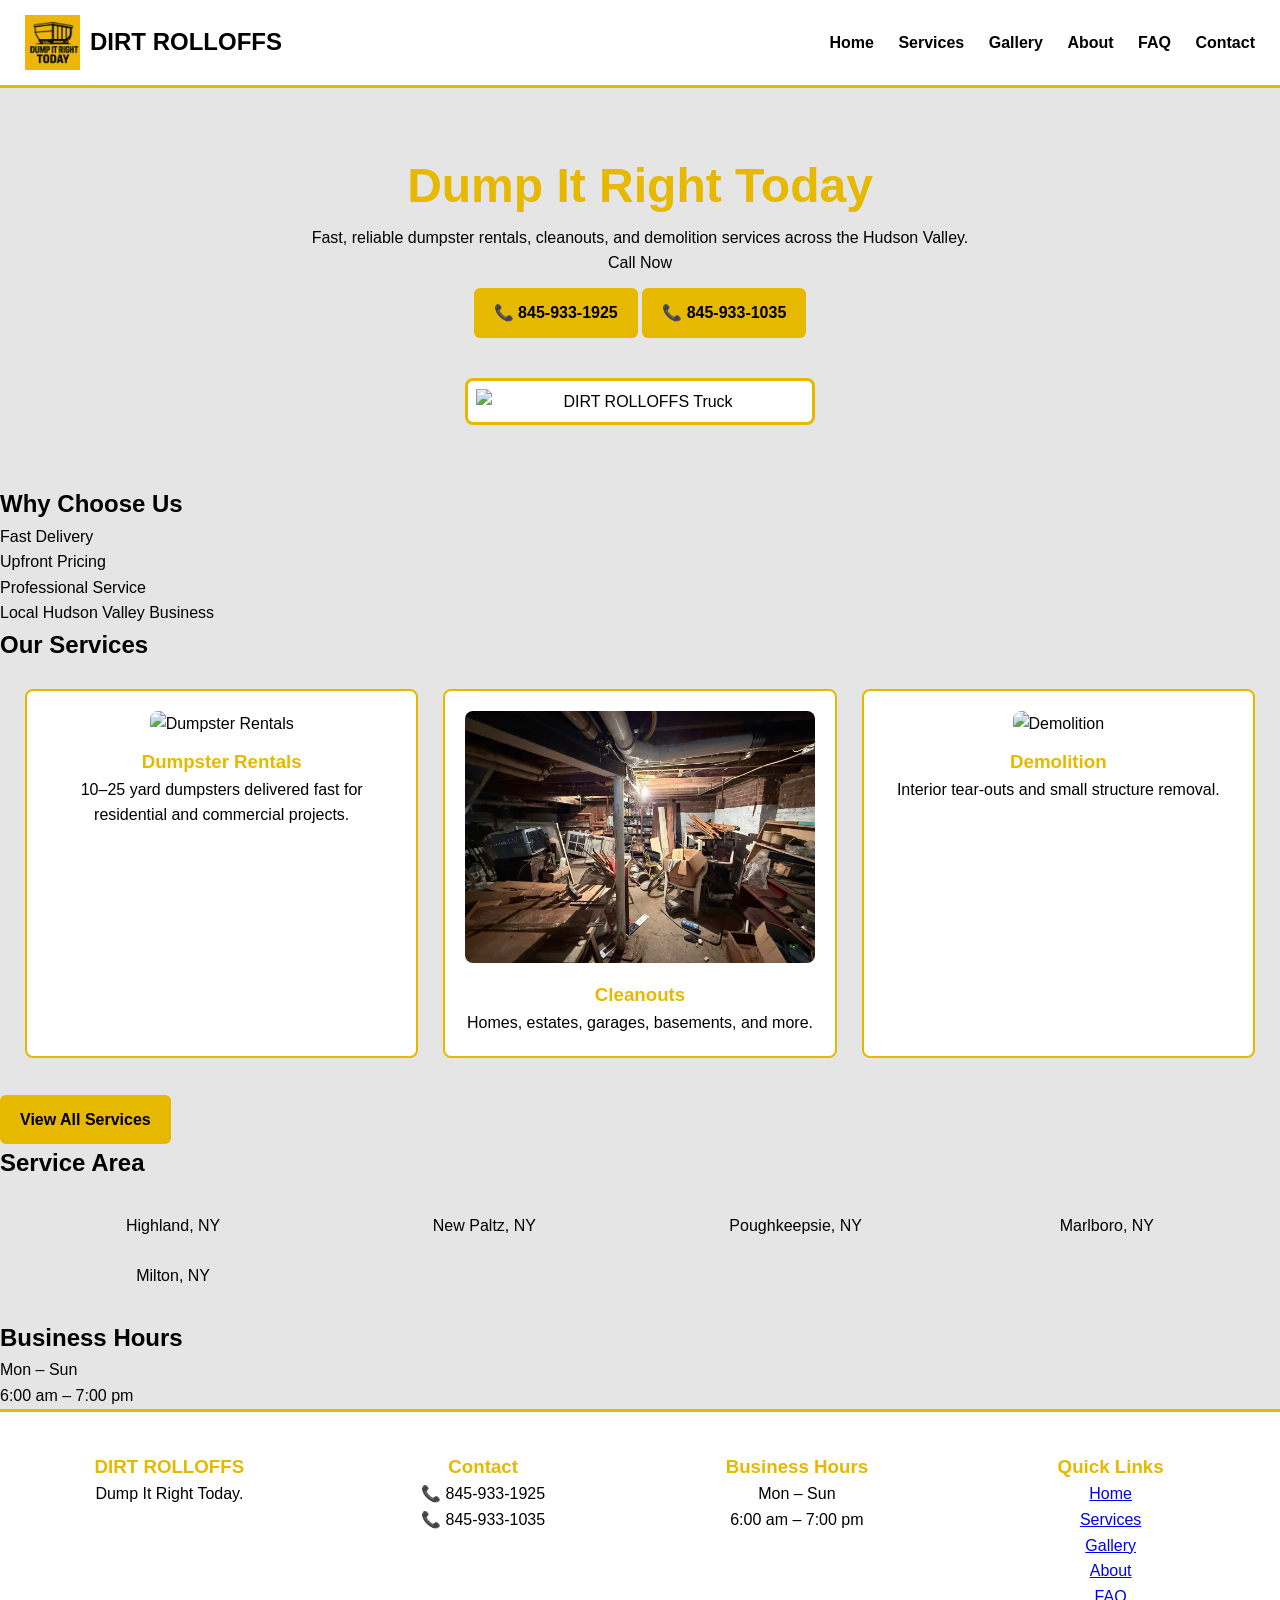
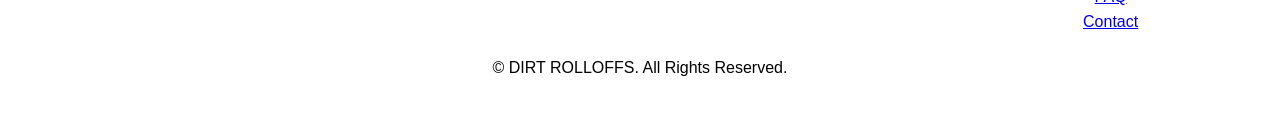
==== index.html @ 05fc7b93 "Add files via upload" ====
<!DOCTYPE html>
<html lang="en">
<head>
    <meta charset="UTF-8">
    <meta name="viewport" content="width=device-width, initial-scale=1.0">
    <title>DIRT ROLLOFFS – Dump It Right Today</title>
    <link rel="stylesheet" href="styles.css">
    <script defer src="animations.js"></script>
</head>

<body>

<header class="site-header">
    <div class="nav-brand animate fade-down">
        <img src="images/logo.PNG" class="nav-logo" alt="DIRT ROLLOFFS Logo">
        <h2>DIRT ROLLOFFS</h2>
    </div>

    <div class="hamburger" onclick="toggleMenu()">☰</div>

    <div id="mobileMenu" class="mobile-menu">
        <a href="index.html">Home</a>
        <a href="services.html">Services</a>
        <a href="gallery.html">Gallery</a>
        <a href="about.html">About</a>
        <a href="faq.html">FAQ</a>
        <a href="contact.html">Contact</a>
    </div>

    <nav>
        <a href="index.html">Home</a>
        <a href="services.html">Services</a>
        <a href="gallery.html">Gallery</a>
        <a href="about.html">About</a>
        <a href="faq.html">FAQ</a>
        <a href="contact.html">Contact</a>
    </nav>
</header>

<section class="hero">
    <div class="hero-left animate">
        <h1 class="fade-down">Dump It Right Today</h1>
        <p>Fast, reliable dumpster rentals, cleanouts, and demolition services across the Hudson Valley.</p>

        <p class="call-now-text">Call Now</p>

        <a href="tel:8459331925" class="call-btn">📞 845‑933‑1925</a>
        <a href="tel:8459331035" class="alt-call">📞 845‑933‑1035</a>
    </div>

    <div class="hero-right animate zoom-in">
        <img src="images/dumpster1.jpeg" alt="DIRT ROLLOFFS Truck">
    </div>
</section>

<section class="why">
    <h2 class="section-title fade-down">Why Choose Us</h2>

    <div class="why-grid">
        <div class="why-item animate">Fast Delivery</div>
        <div class="why-item animate">Upfront Pricing</div>
        <div class="why-item animate">Professional Service</div>
        <div class="why-item animate">Local Hudson Valley Business</div>
    </div>
</section>

<section class="services-preview">
    <h2 class="section-title fade-down">Our Services</h2>

    <div class="service-grid">
        <div class="service-card animate zoom-in">
            <img src="images/dumpster2.jpeg" alt="Dumpster Rentals">
            <h3>Dumpster Rentals</h3>
            <p>10–25 yard dumpsters delivered fast for residential and commercial projects.</p>
        </div>

        <div class="service-card animate zoom-in">
            <img src="images/cleanout-before.jpeg" alt="Cleanouts">
            <h3>Cleanouts</h3>
            <p>Homes, estates, garages, basements, and more.</p>
        </div>

        <div class="service-card animate zoom-in">
            <img src="images/demo1.jpeg" alt="Demolition">
            <h3>Demolition</h3>
            <p>Interior tear-outs and small structure removal.</p>
        </div>
    </div>

    <a href="services.html" class="call-btn animate">View All Services</a>
</section>

<section class="service-area">
    <h2 class="section-title fade-down">Service Area</h2>

    <div class="service-area-grid">
        <div class="animate">Highland, NY</div>
        <div class="animate">New Paltz, NY</div>
        <div class="animate">Poughkeepsie, NY</div>
        <div class="animate">Marlboro, NY</div>
        <div class="animate">Milton, NY</div>
    </div>
</section>

<section class="hours">
    <h2 class="section-title fade-down">Business Hours</h2>
    <div class="hours-card animate">
        <p>Mon – Sun</p>
        <p>6:00 am – 7:00 pm</p>
    </div>
</section>

<footer class="site-footer">
    <div class="footer-grid">

        <div class="footer-card animate">
            <h3>DIRT ROLLOFFS</h3>
            <p>Dump It Right Today.</p>
        </div>

        <div class="footer-card animate">
            <h3>Contact</h3>
            <p>📞 845‑933‑1925</p>
            <p>📞 845‑933‑1035</p>
        </div>

        <div class="footer-card animate">
            <h3>Business Hours</h3>
            <p>Mon – Sun</p>
            <p>6:00 am – 7:00 pm</p>
        </div>

        <div class="footer-card animate">
            <h3>Quick Links</h3>
            <a href="index.html">Home</a><br>
            <a href="services.html">Services</a><br>
            <a href="gallery.html">Gallery</a><br>
            <a href="about.html">About</a><br>
            <a href="faq.html">FAQ</a><br>
            <a href="contact.html">Contact</a>
        </div>

    </div>

    <p class="footer-bottom">© DIRT ROLLOFFS. All Rights Reserved.</p>
</footer>

</body>
</html>
---- styles.css ----
/* RESET */
* {
  margin: 0;
  padding: 0;
  box-sizing: border-box;
}

body {
  background: #e5e5e5;
  color: #000;
  font-family: Arial, Helvetica, sans-serif;
  line-height: 1.6;
  overflow-x: hidden;
}

/* COLORS */
:root {
  --yellow: #e6b800;
  --yellow-light: #ffcc00;
  --white: #ffffff;
}

/* HEADER */
.site-header {
  background: var(--white);
  padding: 15px 25px;
  border-bottom: 3px solid var(--yellow);
  display: flex;
  justify-content: space-between;
  align-items: center;
  position: relative;
}

.nav-brand {
  display: flex;
  align-items: center;
  gap: 10px;
}

.nav-logo {
  width: 55px;
  height: 55px;
  object-fit: contain;
}

/* DESKTOP NAV */
nav a {
  margin-left: 20px;
  text-decoration: none;
  color: #000;
  font-weight: bold;
}

nav a:hover {
  color: var(--yellow);
}

/* HAMBURGER */
.hamburger {
  display: none;
  font-size: 2rem;
  cursor: pointer;
  padding: 10px;
}

/* MOBILE MENU */
.mobile-menu {
  display: none;
  flex-direction: column;
  background: var(--white);
  border-bottom: 3px solid var(--yellow);
  position: absolute;
  top: 70px;
  left: 0;
  width: 100%;
  z-index: 9999;
}

.mobile-menu a {
  padding: 15px;
  text-decoration: none;
  color: #000;
  border-top: 1px solid #ddd;
  font-size: 1.1rem;
}

.mobile-menu a:hover {
  background: var(--yellow);
}

/* MOBILE ONLY */
@media (max-width: 800px) {
  nav {
    display: none;
  }
  .hamburger {
    display: block;
  }
}

/* HERO */
.hero {
  display: flex;
  flex-direction: column;
  text-align: center;
  padding: 60px 25px;
  gap: 40px;
}

.hero-left h1 {
  font-size: 3rem;
  color: var(--yellow);
}

.call-btn,
.alt-call {
  display: inline-block;
  background: var(--yellow);
  color: #000;
  padding: 12px 20px;
  margin-top: 12px;
  border-radius: 6px;
  font-weight: bold;
  text-decoration: none;
}

.call-btn:hover,
.alt-call:hover {
  background: var(--yellow-light);
}

/* HERO IMAGE */
.hero-right img {
  width: 100%;
  max-width: 350px;
  border-radius: 8px;
  border: 3px solid var(--yellow);
  background: var(--white);
  padding: 8px;
  display: block;
  margin: 0 auto;
}

@media (max-width: 850px) {
  .hero-right img {
    width: 80%;
    max-width: 330px;
  }
}

/* WHITE BOXES */
.white-box,
.service-card,
.price-card,
.faq-item,
.contact-info,
.contact-form {
  background: var(--white);
  border: 2px solid var(--yellow);
  padding: 20px;
  border-radius: 8px;
  text-align: center;
}

/* SERVICES GRID */
.service-grid {
  display: grid;
  grid-template-columns: repeat(auto-fit, minmax(260px, 1fr));
  gap: 25px;
  padding: 25px;
  justify-content: center;
  text-align: center;
}

.service-card img {
  width: 100%;
  border-radius: 8px;
}

.service-card h3 {
  margin-top: 10px;
  color: var(--yellow);
}

/* PRICING */
.pricing-grid {
  display: grid;
  grid-template-columns: repeat(auto-fit, minmax(220px, 1fr));
  gap: 25px;
  padding: 25px;
  justify-content: center;
  text-align: center;
}

.price {
  font-size: 1.8rem;
  font-weight: bold;
  color: var(--yellow);
}

/* GALLERY */
.gallery-grid,
.service-area-grid {
  padding: 30px;
  display: grid;
  grid-template-columns: repeat(auto-fit, minmax(260px, 1fr));
  gap: 25px;
  justify-content: center;
  text-align: center;
}

.gallery-img {
  width: 100%;
  border-radius: 8px;
  border: 3px solid var(--yellow);
  background: var(--white);
  padding: 8px;
}

/* ABOUT */
.about-section {
  display: flex;
  flex-direction: column;
  gap: 30px;
  padding: 30px;
  text-align: center;
}

.about-section img {
  width: 100%;
  border-radius: 8px;
}

/* FAQ */
.faq-section {
  padding: 25px;
  display: grid;
  gap: 20px;
  text-align: center;
}

/* CONTACT */
.contact-section {
  padding: 25px;
  display: grid;
  grid-template-columns: 1fr 1fr;
  gap: 25px;
  text-align: center;
}

@media (max-width: 850px) {
  .contact-section {
    grid-template-columns: 1fr;
  }
}

.contact-form input,
.contact-form textarea {
  width: 100%;
  padding: 12px;
  margin-bottom: 12px;
  border: 2px solid var(--yellow);
  border-radius: 6px;
}

.contact-form button {
  background: var(--yellow);
  border: none;
  padding: 12px;
  font-weight: bold;
  cursor: pointer;
  border-radius: 6px;
}

.contact-form button:hover {
  background: var(--yellow-light);
}

/* FOOTER */
.site-footer {
  background: var(--white);
  padding: 40px 25px;
  border-top: 3px solid var(--yellow);
  text-align: center;
}

.footer-grid {
  display: grid;
  grid-template-columns: repeat(auto-fit, minmax(180px, 1fr));
  gap: 25px;
  justify-content: center;
  text-align: center;
}

.footer-card h3 {
  color: var(--yellow);
}

.footer-bottom {
  margin-top: 20px;
}

/* ANIMATIONS */
.animate {
  opacity: 0;
  transform: translateY(20px);
  transition: opacity 0.6s ease, transform 0.6s ease;
}

.animate.visible {
  opacity: 1;
  transform: translateY(0);
}
.mobile-menu.open {
  display: flex;
}
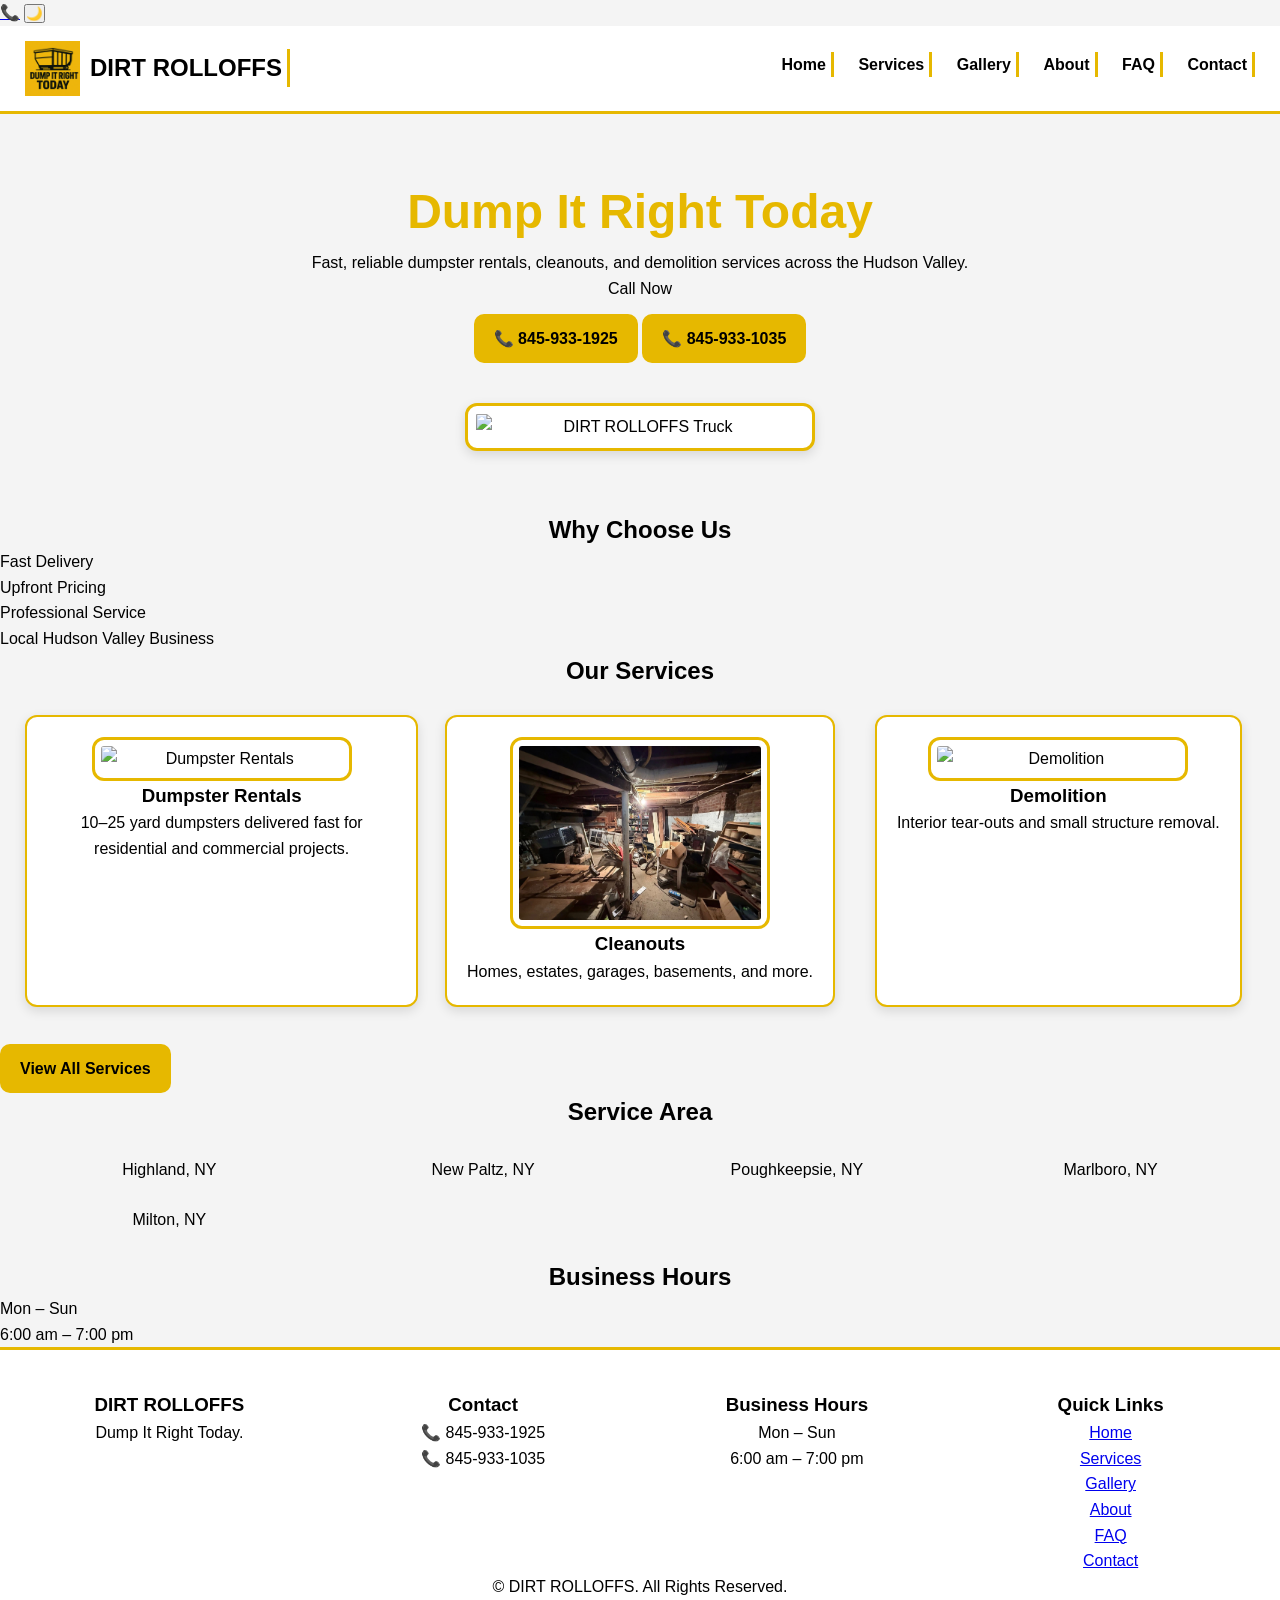
==== commit 684fb6c9: "Add files via upload" ====
--- a/index.html
+++ b/index.html
@@ -5,41 +5,45 @@
     <meta name="viewport" content="width=device-width, initial-scale=1.0">
     <title>DIRT ROLLOFFS – Dump It Right Today</title>
     <link rel="stylesheet" href="styles.css">
-    <script defer src="animations.js"></script>
+    <script defer src="script.js"></script>
 </head>
 
 <body>
 
+<a href="tel:8459331925" id="floatCall">📞</a>
+<div id="scrollTopBtn">↑</div>
+<button id="darkToggle" class="dark-btn">🌙</button>
+
 <header class="site-header">
-    <div class="nav-brand animate fade-down">
+    <div class="nav-brand animate">
         <img src="images/logo.PNG" class="nav-logo" alt="DIRT ROLLOFFS Logo">
-        <h2>DIRT ROLLOFFS</h2>
+        <h2 class="typewriter">DIRT ROLLOFFS</h2>
     </div>
 
     <div class="hamburger" onclick="toggleMenu()">☰</div>
 
     <div id="mobileMenu" class="mobile-menu">
-        <a href="index.html">Home</a>
-        <a href="services.html">Services</a>
-        <a href="gallery.html">Gallery</a>
-        <a href="about.html">About</a>
-        <a href="faq.html">FAQ</a>
-        <a href="contact.html">Contact</a>
+        <a href="index.html" class="typewriter">Home</a>
+        <a href="services.html" class="typewriter">Services</a>
+        <a href="gallery.html" class="typewriter">Gallery</a>
+        <a href="about.html" class="typewriter">About</a>
+        <a href="faq.html" class="typewriter">FAQ</a>
+        <a href="contact.html" class="typewriter">Contact</a>
     </div>
 
     <nav>
-        <a href="index.html">Home</a>
-        <a href="services.html">Services</a>
-        <a href="gallery.html">Gallery</a>
-        <a href="about.html">About</a>
-        <a href="faq.html">FAQ</a>
-        <a href="contact.html">Contact</a>
+        <a href="index.html" class="typewriter">Home</a>
+        <a href="services.html" class="typewriter">Services</a>
+        <a href="gallery.html" class="typewriter">Gallery</a>
+        <a href="about.html" class="typewriter">About</a>
+        <a href="faq.html" class="typewriter">FAQ</a>
+        <a href="contact.html" class="typewriter">Contact</a>
     </nav>
 </header>
 
 <section class="hero">
     <div class="hero-left animate">
-        <h1 class="fade-down">Dump It Right Today</h1>
+        <h1>Dump It Right Today</h1>
         <p>Fast, reliable dumpster rentals, cleanouts, and demolition services across the Hudson Valley.</p>
 
         <p class="call-now-text">Call Now</p>
@@ -48,13 +52,13 @@
         <a href="tel:8459331035" class="alt-call">📞 845‑933‑1035</a>
     </div>
 
-    <div class="hero-right animate zoom-in">
+    <div class="hero-right animate">
         <img src="images/dumpster1.jpeg" alt="DIRT ROLLOFFS Truck">
     </div>
 </section>
 
 <section class="why">
-    <h2 class="section-title fade-down">Why Choose Us</h2>
+    <h2 class="section-title">Why Choose Us</h2>
 
     <div class="why-grid">
         <div class="why-item animate">Fast Delivery</div>
@@ -65,22 +69,22 @@
 </section>
 
 <section class="services-preview">
-    <h2 class="section-title fade-down">Our Services</h2>
+    <h2 class="section-title">Our Services</h2>
 
     <div class="service-grid">
-        <div class="service-card animate zoom-in">
+        <div class="service-card animate">
             <img src="images/dumpster2.jpeg" alt="Dumpster Rentals">
             <h3>Dumpster Rentals</h3>
             <p>10–25 yard dumpsters delivered fast for residential and commercial projects.</p>
         </div>
 
-        <div class="service-card animate zoom-in">
+        <div class="service-card animate">
             <img src="images/cleanout-before.jpeg" alt="Cleanouts">
             <h3>Cleanouts</h3>
             <p>Homes, estates, garages, basements, and more.</p>
         </div>
 
-        <div class="service-card animate zoom-in">
+        <div class="service-card animate">
             <img src="images/demo1.jpeg" alt="Demolition">
             <h3>Demolition</h3>
             <p>Interior tear-outs and small structure removal.</p>
@@ -91,7 +95,7 @@
 </section>
 
 <section class="service-area">
-    <h2 class="section-title fade-down">Service Area</h2>
+    <h2 class="section-title">Service Area</h2>
 
     <div class="service-area-grid">
         <div class="animate">Highland, NY</div>
@@ -103,7 +107,7 @@
 </section>
 
 <section class="hours">
-    <h2 class="section-title fade-down">Business Hours</h2>
+    <h2 class="section-title">Business Hours</h2>
     <div class="hours-card animate">
         <p>Mon – Sun</p>
         <p>6:00 am – 7:00 pm</p>
@@ -147,4 +151,3 @@
 
 </body>
 </html>
-
--- a/styles.css
+++ b/styles.css
@@ -6,7 +6,7 @@
 }
 
 body {
-  background: #e5e5e5;
+  background: #f4f4f4;
   color: #000;
   font-family: Arial, Helvetica, sans-serif;
   line-height: 1.6;
@@ -18,6 +18,12 @@
   --yellow: #e6b800;
   --yellow-light: #ffcc00;
   --white: #ffffff;
+  --shadow: rgba(0,0,0,0.12);
+}
+
+/* GLOBAL SOFT SHADOW */
+.soft-shadow {
+  box-shadow: 0 4px 12px var(--shadow);
 }
 
 /* HEADER */
@@ -74,6 +80,10 @@
   left: 0;
   width: 100%;
   z-index: 9999;
+}
+
+.mobile-menu.open {
+  display: flex;
 }
 
 .mobile-menu a {
@@ -112,6 +122,7 @@
   color: var(--yellow);
 }
 
+/* BUTTONS */
 .call-btn,
 .alt-call {
   display: inline-block;
@@ -119,9 +130,10 @@
   color: #000;
   padding: 12px 20px;
   margin-top: 12px;
-  border-radius: 6px;
+  border-radius: 10px;
   font-weight: bold;
   text-decoration: none;
+  transition: 0.3s;
 }
 
 .call-btn:hover,
@@ -133,19 +145,13 @@
 .hero-right img {
   width: 100%;
   max-width: 350px;
-  border-radius: 8px;
+  border-radius: 12px;
   border: 3px solid var(--yellow);
   background: var(--white);
   padding: 8px;
   display: block;
   margin: 0 auto;
-}
-
-@media (max-width: 850px) {
-  .hero-right img {
-    width: 80%;
-    max-width: 330px;
-  }
+  box-shadow: 0 4px 12px var(--shadow);
 }
 
 /* WHITE BOXES */
@@ -158,12 +164,16 @@
   background: var(--white);
   border: 2px solid var(--yellow);
   padding: 20px;
-  border-radius: 8px;
-  text-align: center;
-}
-
-/* SERVICES GRID */
-.service-grid {
+  border-radius: 12px;
+  text-align: center;
+  box-shadow: 0 4px 12px var(--shadow);
+}
+
+/* GRIDS */
+.service-grid,
+.pricing-grid,
+.gallery-grid,
+.service-area-grid {
   display: grid;
   grid-template-columns: repeat(auto-fit, minmax(260px, 1fr));
   gap: 25px;
@@ -172,70 +182,12 @@
   text-align: center;
 }
 
-.service-card img {
-  width: 100%;
-  border-radius: 8px;
-}
-
-.service-card h3 {
-  margin-top: 10px;
-  color: var(--yellow);
-}
-
-/* PRICING */
-.pricing-grid {
-  display: grid;
-  grid-template-columns: repeat(auto-fit, minmax(220px, 1fr));
-  gap: 25px;
-  padding: 25px;
-  justify-content: center;
-  text-align: center;
-}
-
-.price {
-  font-size: 1.8rem;
-  font-weight: bold;
-  color: var(--yellow);
-}
-
-/* GALLERY */
-.gallery-grid,
-.service-area-grid {
-  padding: 30px;
-  display: grid;
-  grid-template-columns: repeat(auto-fit, minmax(260px, 1fr));
-  gap: 25px;
-  justify-content: center;
-  text-align: center;
-}
-
-.gallery-img {
-  width: 100%;
-  border-radius: 8px;
-  border: 3px solid var(--yellow);
-  background: var(--white);
-  padding: 8px;
-}
-
 /* ABOUT */
 .about-section {
   display: flex;
   flex-direction: column;
   gap: 30px;
   padding: 30px;
-  text-align: center;
-}
-
-.about-section img {
-  width: 100%;
-  border-radius: 8px;
-}
-
-/* FAQ */
-.faq-section {
-  padding: 25px;
-  display: grid;
-  gap: 20px;
   text-align: center;
 }
 
@@ -254,28 +206,6 @@
   }
 }
 
-.contact-form input,
-.contact-form textarea {
-  width: 100%;
-  padding: 12px;
-  margin-bottom: 12px;
-  border: 2px solid var(--yellow);
-  border-radius: 6px;
-}
-
-.contact-form button {
-  background: var(--yellow);
-  border: none;
-  padding: 12px;
-  font-weight: bold;
-  cursor: pointer;
-  border-radius: 6px;
-}
-
-.contact-form button:hover {
-  background: var(--yellow-light);
-}
-
 /* FOOTER */
 .site-footer {
   background: var(--white);
@@ -292,15 +222,21 @@
   text-align: center;
 }
 
-.footer-card h3 {
-  color: var(--yellow);
-}
-
-.footer-bottom {
-  margin-top: 20px;
-}
-
-/* ANIMATIONS */
+/* TYPEWRITER */
+.typewriter {
+  display: inline-block;
+  white-space: nowrap;
+  overflow: hidden;
+  border-right: 3px solid var(--yellow);
+  padding-right: 5px;
+  animation: caretBlink 0.7s infinite;
+}
+
+@keyframes caretBlink {
+  50% { border-color: transparent; }
+}
+
+/* FADE-UP */
 .animate {
   opacity: 0;
   transform: translateY(20px);
@@ -311,6 +247,91 @@
   opacity: 1;
   transform: translateY(0);
 }
-.mobile-menu.open {
-  display: flex;
-}
+
+/* SCROLL TO TOP */
+#scrollTopBtn {
+  position: fixed;
+  bottom: 25px;
+  right: 25px;
+  background: var(--yellow);
+  color: #000;
+  padding: 12px 16px;
+  border-radius: 50%;
+  font-size: 1.5rem;
+  cursor: pointer;
+  display: none;
+  transition: 0.3s;
+  border: 2px solid #000;
+  z-index: 9999;
+}
+
+#scrollTopBtn:hover {
+  background: var(--yellow-light);
+}
+
+/* DARK MODE */
+body.dark {
+  background: #111;
+  color: #fff;
+}
+
+body.dark .white-box,
+body.dark .service-card,
+body.dark .price-card,
+body.dark .faq-item,
+body.dark .contact-info,
+body.dark .contact-form {
+  background: #222;
+  border-color: var(--yellow-light);
+}
+/* RESTORE ORIGINAL IMAGE SIZE */
+.service-card img,
+.price-card img,
+.gallery-section img,
+.about-image img {
+  width: 100%;
+  max-width: 260px;
+  border-radius: 12px;
+  border: 3px solid var(--yellow);
+  background: var(--white);
+  padding: 6px;
+  margin: 0 auto;
+  display: block;
+}
+.section-title,
+.white-box h2,
+.white-box p,
+.faq-item h3,
+.faq-item p,
+.contact-info h3,
+.contact-info p {
+  text-align: center;
+}
+.service-grid,
+.pricing-grid,
+.gallery-section,
+.service-area-grid {
+  justify-items: center;
+  text-align: center;
+}
+.service-card img,
+.gallery-section img,
+.about-image img,
+.price-card img {
+  width: 100%;
+  max-width: 260px;
+  display: block;
+  margin: 0 auto;
+  border-radius: 12px;
+  border: 3px solid var(--yellow);
+  background: var(--white);
+  padding: 6px;
+}
+.hero-left,
+.hero-right {
+  text-align: center;
+}
+.contact-section {
+  justify-items: center;
+  text-align: center;
+}
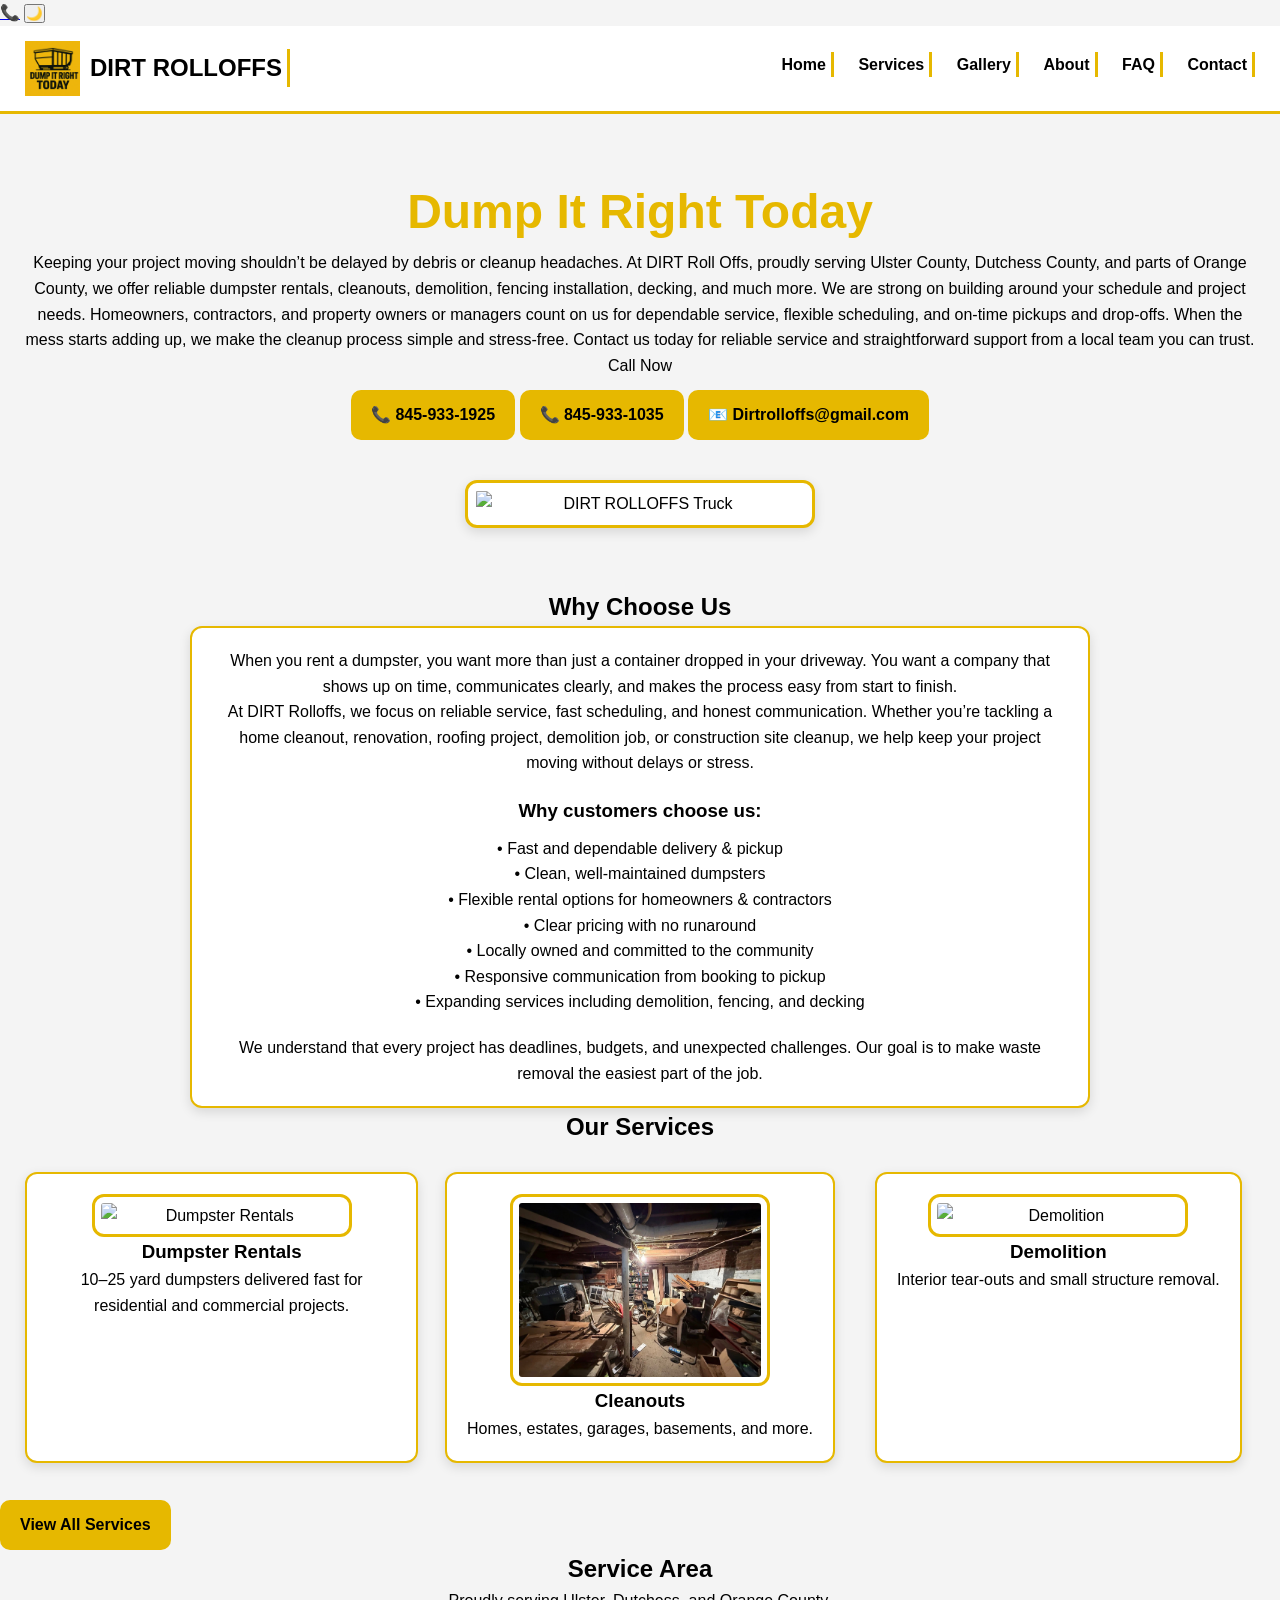
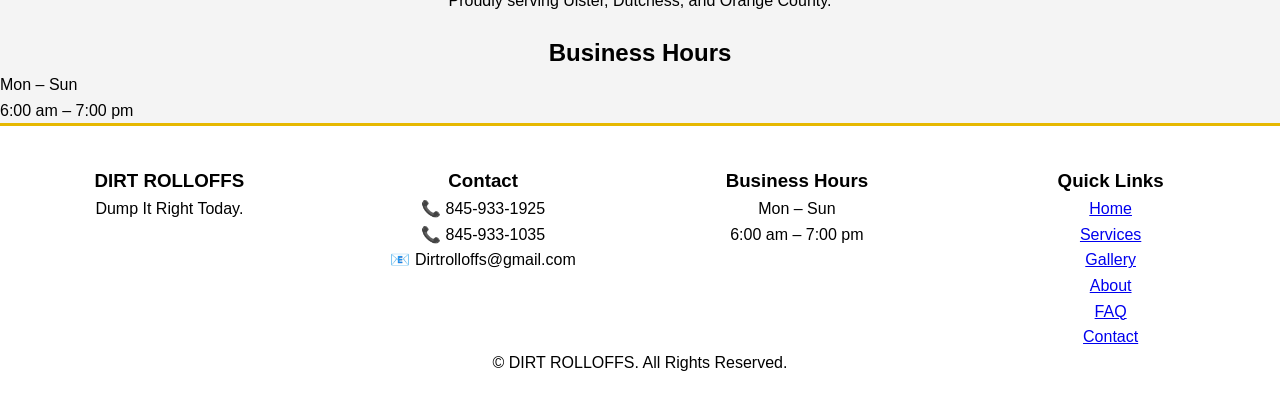
==== commit be42af7b: "Add files via upload" ====
--- a/index.html
+++ b/index.html
@@ -44,12 +44,27 @@
 <section class="hero">
     <div class="hero-left animate">
         <h1>Dump It Right Today</h1>
-        <p>Fast, reliable dumpster rentals, cleanouts, and demolition services across the Hudson Valley.</p>
+
+        <p>
+            Keeping your project moving shouldn’t be delayed by debris or cleanup headaches.  
+            At DIRT Roll Offs, proudly serving Ulster County, Dutchess County, and parts of Orange County,  
+            we offer reliable dumpster rentals, cleanouts, demolition, fencing installation, decking, and much more.  
+            We are strong on building around your schedule and project needs.  
+            Homeowners, contractors, and property owners or managers count on us for dependable service,  
+            flexible scheduling, and on‑time pickups and drop‑offs.  
+            When the mess starts adding up, we make the cleanup process simple and stress‑free.  
+            Contact us today for reliable service and straightforward support from a local team you can trust.
+        </p>
 
         <p class="call-now-text">Call Now</p>
 
         <a href="tel:8459331925" class="call-btn">📞 845‑933‑1925</a>
         <a href="tel:8459331035" class="alt-call">📞 845‑933‑1035</a>
+
+        <!-- MATCHING EMAIL BUTTON -->
+        <a href="mailto:Dirtrolloffs@gmail.com" class="call-btn" style="margin-top:10px;">
+            📧 Dirtrolloffs@gmail.com
+        </a>
     </div>
 
     <div class="hero-right animate">
@@ -60,11 +75,35 @@
 <section class="why">
     <h2 class="section-title">Why Choose Us</h2>
 
-    <div class="why-grid">
-        <div class="why-item animate">Fast Delivery</div>
-        <div class="why-item animate">Upfront Pricing</div>
-        <div class="why-item animate">Professional Service</div>
-        <div class="why-item animate">Local Hudson Valley Business</div>
+    <div class="white-box animate" style="max-width:900px; margin:0 auto;">
+        <p>
+            When you rent a dumpster, you want more than just a container dropped in your driveway.  
+            You want a company that shows up on time, communicates clearly, and makes the process easy  
+            from start to finish.
+        </p>
+
+        <p>
+            At DIRT Rolloffs, we focus on reliable service, fast scheduling, and honest communication.  
+            Whether you’re tackling a home cleanout, renovation, roofing project, demolition job,  
+            or construction site cleanup, we help keep your project moving without delays or stress.
+        </p>
+
+        <h3 style="margin-top:20px;">Why customers choose us:</h3>
+
+        <ul style="list-style:none; padding:0; margin-top:10px; text-align:center;">
+            <li>• Fast and dependable delivery & pickup</li>
+            <li>• Clean, well‑maintained dumpsters</li>
+            <li>• Flexible rental options for homeowners & contractors</li>
+            <li>• Clear pricing with no runaround</li>
+            <li>• Locally owned and committed to the community</li>
+            <li>• Responsive communication from booking to pickup</li>
+            <li>• Expanding services including demolition, fencing, and decking</li>
+        </ul>
+
+        <p style="margin-top:20px;">
+            We understand that every project has deadlines, budgets, and unexpected challenges.  
+            Our goal is to make waste removal the easiest part of the job.
+        </p>
     </div>
 </section>
 
@@ -97,14 +136,10 @@
 <section class="service-area">
     <h2 class="section-title">Service Area</h2>
 
-    <div class="service-area-grid">
-        <div class="animate">Highland, NY</div>
-        <div class="animate">New Paltz, NY</div>
-        <div class="animate">Poughkeepsie, NY</div>
-        <div class="animate">Marlboro, NY</div>
-        <div class="animate">Milton, NY</div>
-    </div>
-</section>
+    <p style="text-align:center; margin-bottom:20px;">
+        Proudly serving Ulster, Dutchess, and Orange County.
+    </p>
+
 
 <section class="hours">
     <h2 class="section-title">Business Hours</h2>
@@ -126,6 +161,7 @@
             <h3>Contact</h3>
             <p>📞 845‑933‑1925</p>
             <p>📞 845‑933‑1035</p>
+            <p>📧 Dirtrolloffs@gmail.com</p>
         </div>
 
         <div class="footer-card animate">
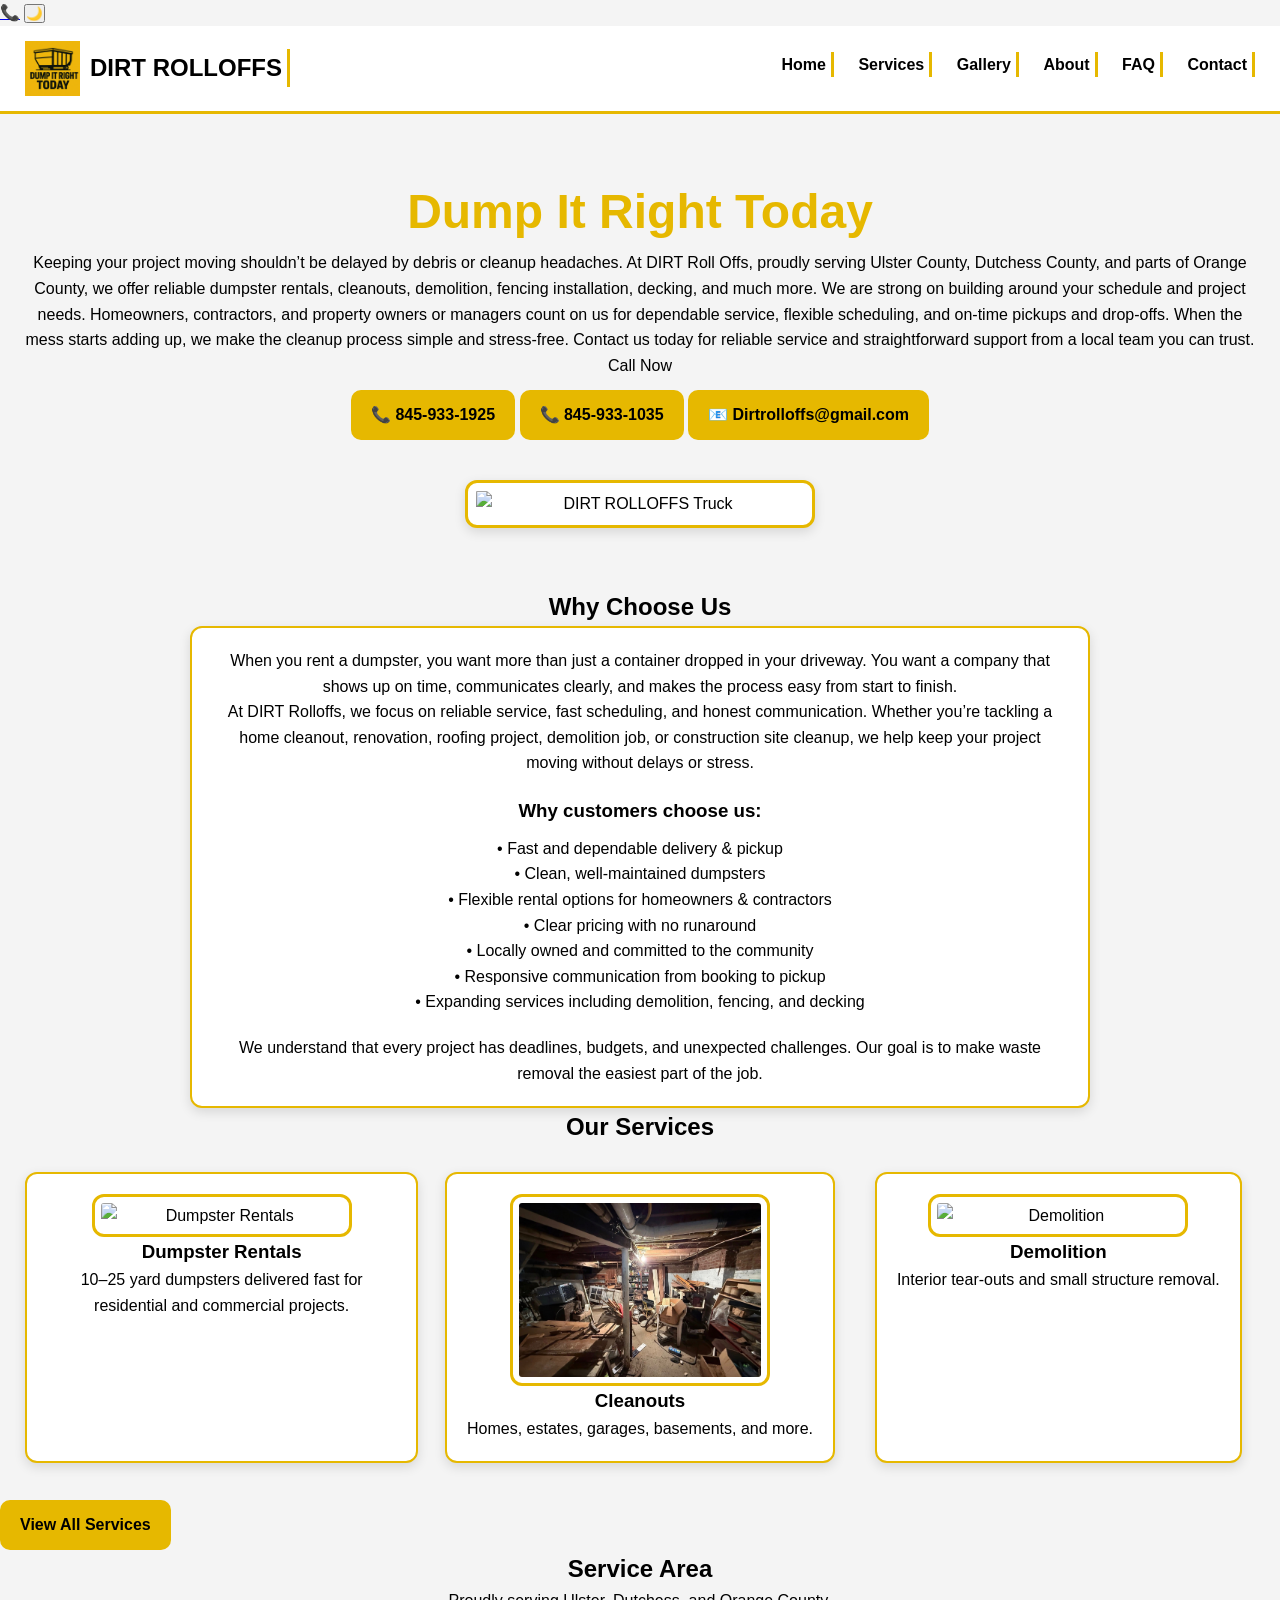
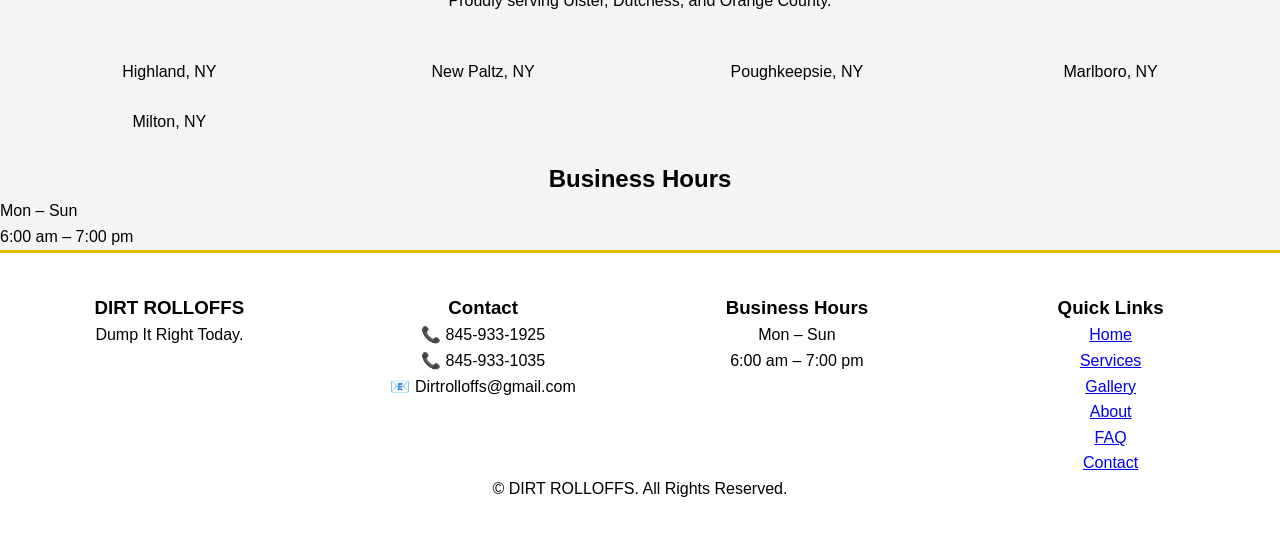
==== commit a2b325fe: "Add files via upload" ====
--- a/index.html
+++ b/index.html
@@ -18,6 +18,16 @@
     <div class="nav-brand animate">
         <img src="images/logo.PNG" class="nav-logo" alt="DIRT ROLLOFFS Logo">
         <h2 class="typewriter">DIRT ROLLOFFS</h2>
+
+        <!-- SOCIAL ICONS -->
+        <div class="social-icons">
+            <a href="https://www.facebook.com/dirtrolloffs" target="_blank">
+                <img src="images/facebook-icon.png" alt="Facebook">
+            </a>
+            <a href="https://www.instagram.com/dirtrolloffs" target="_blank">
+                <img src="images/instagram-icon.png" alt="Instagram">
+            </a>
+        </div>
     </div>
 
     <div class="hamburger" onclick="toggleMenu()">☰</div>
@@ -29,6 +39,16 @@
         <a href="about.html" class="typewriter">About</a>
         <a href="faq.html" class="typewriter">FAQ</a>
         <a href="contact.html" class="typewriter">Contact</a>
+
+        <!-- SOCIAL ICONS IN MOBILE MENU -->
+        <div class="mobile-social">
+            <a href="https://www.facebook.com/dirtrolloffs" target="_blank">
+                <img src="images/facebook-icon.png" alt="Facebook">
+            </a>
+            <a href="https://www.instagram.com/dirtrolloffs" target="_blank">
+                <img src="images/instagram-icon.png" alt="Instagram">
+            </a>
+        </div>
     </div>
 
     <nav>
@@ -61,7 +81,6 @@
         <a href="tel:8459331925" class="call-btn">📞 845‑933‑1925</a>
         <a href="tel:8459331035" class="alt-call">📞 845‑933‑1035</a>
 
-        <!-- MATCHING EMAIL BUTTON -->
         <a href="mailto:Dirtrolloffs@gmail.com" class="call-btn" style="margin-top:10px;">
             📧 Dirtrolloffs@gmail.com
         </a>
@@ -140,6 +159,14 @@
         Proudly serving Ulster, Dutchess, and Orange County.
     </p>
 
+    <div class="service-area-grid">
+        <div class="animate">Highland, NY</div>
+        <div class="animate">New Paltz, NY</div>
+        <div class="animate">Poughkeepsie, NY</div>
+        <div class="animate">Marlboro, NY</div>
+        <div class="animate">Milton, NY</div>
+    </div>
+</section>
 
 <section class="hours">
     <h2 class="section-title">Business Hours</h2>
@@ -155,6 +182,16 @@
         <div class="footer-card animate">
             <h3>DIRT ROLLOFFS</h3>
             <p>Dump It Right Today.</p>
+
+            <!-- SOCIAL ICONS IN FOOTER -->
+            <div class="footer-social">
+                <a href="https://www.facebook.com/dirtrolloffs" target="_blank">
+                    <img src="images/facebook-icon.png" alt="Facebook">
+                </a>
+                <a href="https://www.instagram.com/dirtrolloffs" target="_blank">
+                    <img src="images/instagram-icon.png" alt="Instagram">
+                </a>
+            </div>
         </div>
 
         <div class="footer-card animate">
--- a/styles.css
+++ b/styles.css
@@ -335,3 +335,144 @@
   justify-items: center;
   text-align: center;
 }
+/* MODERN SCROLL TO TOP BUTTON */
+#scrollTopBtn {
+  position: fixed;
+  bottom: 25px;
+  right: 25px;
+  width: 50px;
+  height: 50px;
+  background: var(--yellow);
+  color: black;
+  border-radius: 50%;
+  display: flex;
+  justify-content: center;
+  align-items: center;
+  font-size: 24px;
+  cursor: pointer;
+  opacity: 0;
+  visibility: hidden;
+  transition: all 0.3s ease;
+  box-shadow: 0 0 12px rgba(255, 215, 0, 0.6);
+  z-index: 999;
+}
+
+#scrollTopBtn.show {
+  opacity: 1;
+  visibility: visible;
+}
+
+#scrollTopBtn:hover {
+  transform: translateY(-4px);
+  box-shadow: 0 0 18px rgba(255, 215, 0, 0.9);
+}
+
+/* SOCIAL MEDIA ICONS */
+.social-icons {
+  display: flex;
+  gap: 10px;
+  margin-left: 15px;
+  align-items: center;
+}
+
+.social-icons img {
+  width: 24px;
+  height: 24px;
+  filter: brightness(0) invert(1);
+  transition: 0.3s ease;
+}
+
+.social-icons img:hover {
+  transform: scale(1.15);
+  filter: brightness(1) invert(0);
+}
+/* SOCIAL ICONS IN HEADER */
+.social-icons {
+  display: flex;
+  gap: 12px;
+  margin-left: 15px;
+  align-items: center;
+}
+
+.social-icons img {
+  width: 24px;
+  height: 24px;
+  filter: brightness(0) invert(1);
+  transition: 0.3s ease;
+}
+
+.social-icons img:hover {
+  transform: scale(1.15);
+  filter: brightness(1) invert(0);
+}
+
+/* SOCIAL ICONS IN FOOTER */
+.footer-social {
+  display: flex;
+  gap: 12px;
+  margin-top: 10px;
+}
+
+.footer-social img {
+  width: 26px;
+  height: 26px;
+  filter: brightness(0) invert(1);
+  transition: 0.3s ease;
+}
+
+.footer-social img:hover {
+  transform: scale(1.15);
+  filter: brightness(1) invert(0);
+}
+
+/* SOCIAL ICONS IN MOBILE MENU */
+.mobile-social {
+  display: flex;
+  gap: 15px;
+  margin-top: 20px;
+  justify-content: center;
+}
+
+.mobile-social img {
+  width: 30px;
+  height: 30px;
+  filter: brightness(0) invert(1);
+  transition: 0.3s ease;
+}
+
+.mobile-social img:hover {
+  transform: scale(1.2);
+  filter: brightness(1) invert(0);
+}
+
+/* MODERN SCROLL TO TOP BUTTON */
+#scrollTopBtn {
+  position: fixed;
+  bottom: 25px;
+  right: 25px;
+  width: 50px;
+  height: 50px;
+  background: var(--yellow);
+  color: black;
+  border-radius: 50%;
+  display: flex;
+  justify-content: center;
+  align-items: center;
+  font-size: 24px;
+  cursor: pointer;
+  opacity: 0;
+  visibility: hidden;
+  transition: all 0.3s ease;
+  box-shadow: 0 0 12px rgba(255, 215, 0, 0.6);
+  z-index: 999;
+}
+
+#scrollTopBtn.show {
+  opacity: 1;
+  visibility: visible;
+}
+
+#scrollTopBtn:hover {
+  transform: translateY(-4px);
+  box-shadow: 0 0 18px rgba(255, 215, 0, 0.9);
+}
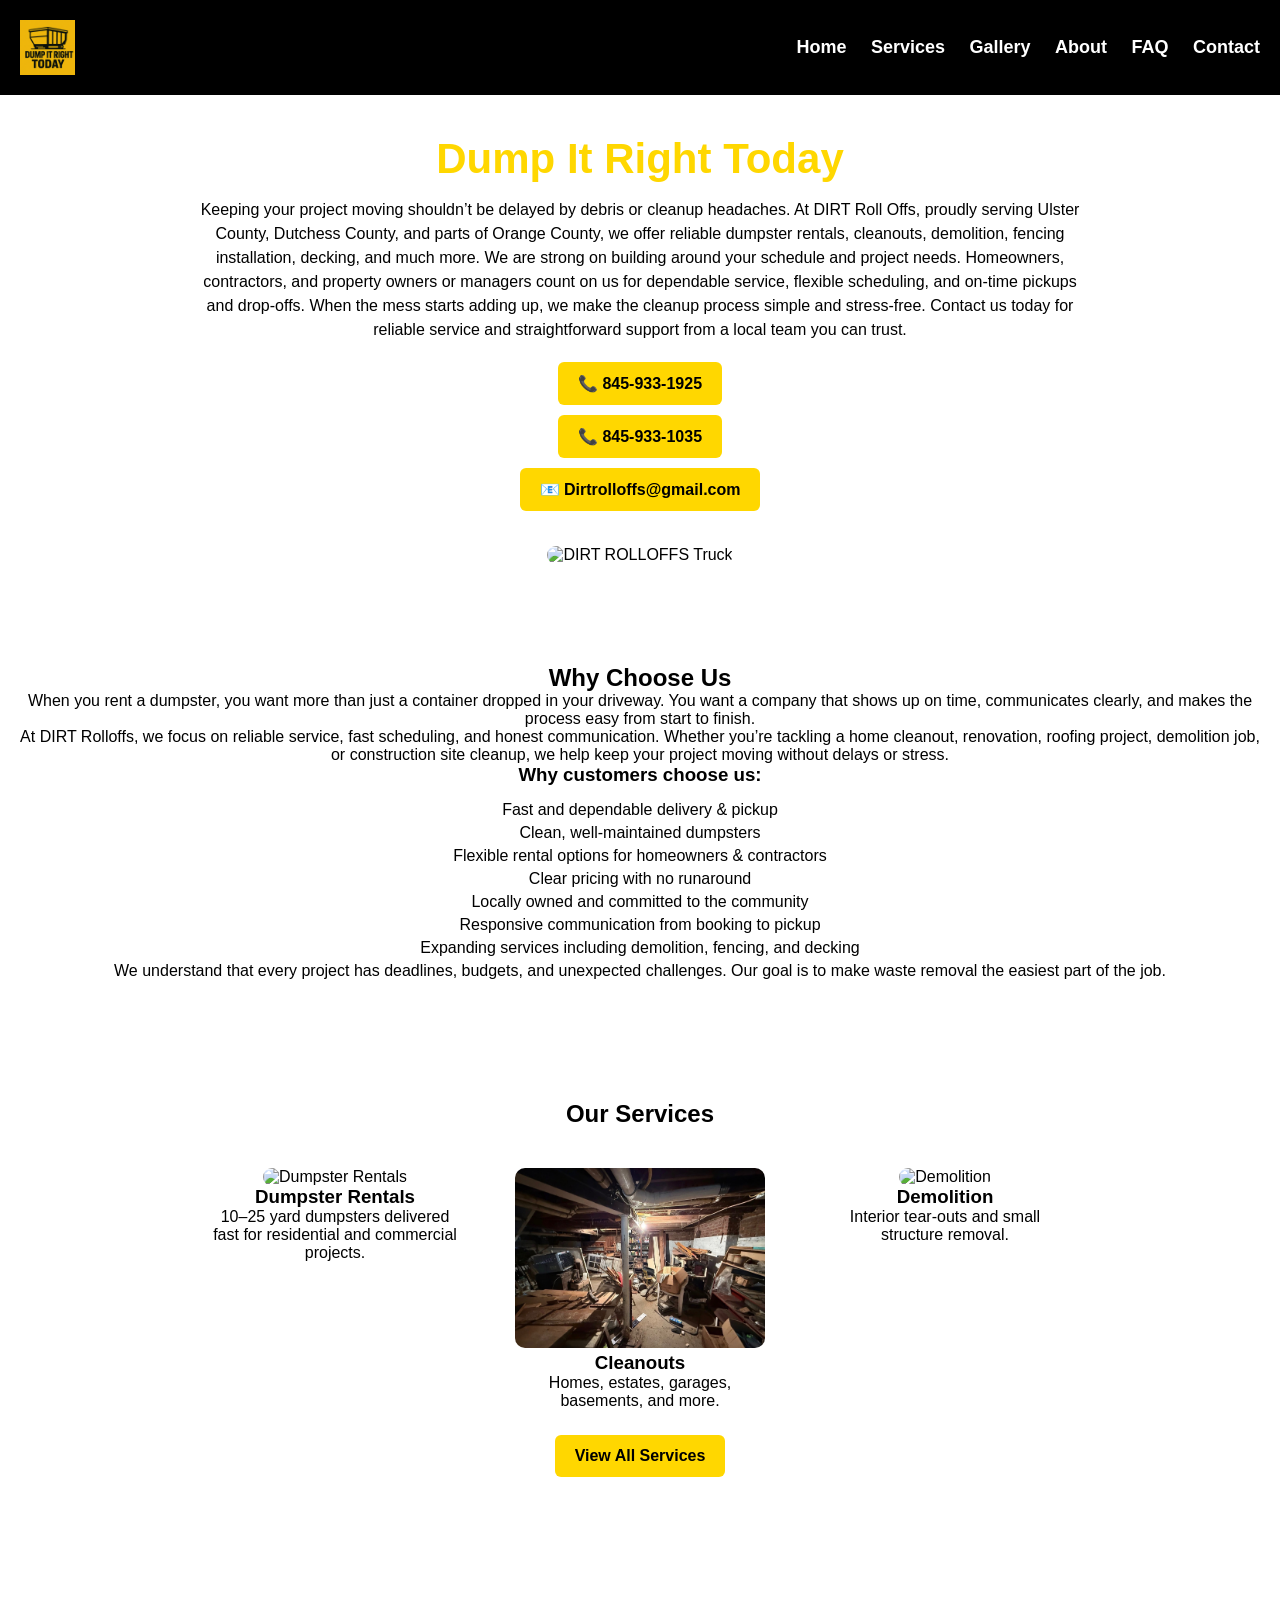
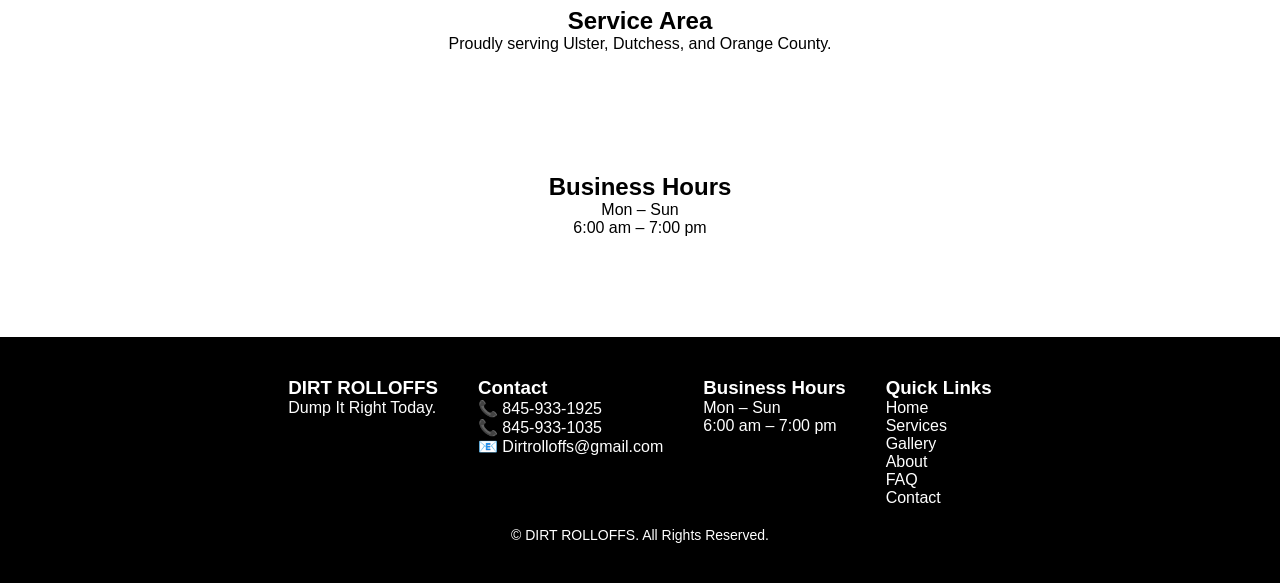
==== commit 9c823090: "Add files via upload" ====
--- a/index.html
+++ b/index.html
@@ -4,210 +4,154 @@
     <meta charset="UTF-8">
     <meta name="viewport" content="width=device-width, initial-scale=1.0">
     <title>DIRT ROLLOFFS – Dump It Right Today</title>
-    <link rel="stylesheet" href="styles.css">
+   <link rel="stylesheet" href="styles.css?v=2">
+
     <script defer src="script.js"></script>
 </head>
 
 <body>
 
-<a href="tel:8459331925" id="floatCall">📞</a>
-<div id="scrollTopBtn">↑</div>
-<button id="darkToggle" class="dark-btn">🌙</button>
-
+<!-- HEADER -->
 <header class="site-header">
-    <div class="nav-brand animate">
+    <div class="header-left">
         <img src="images/logo.PNG" class="nav-logo" alt="DIRT ROLLOFFS Logo">
-        <h2 class="typewriter">DIRT ROLLOFFS</h2>
-
-        <!-- SOCIAL ICONS -->
-        <div class="social-icons">
-            <a href="https://www.facebook.com/dirtrolloffs" target="_blank">
-                <img src="images/facebook-icon.png" alt="Facebook">
-            </a>
-            <a href="https://www.instagram.com/dirtrolloffs" target="_blank">
-                <img src="images/instagram-icon.png" alt="Instagram">
-            </a>
-        </div>
+        <h2>DIRT ROLLOFFS</h2>
     </div>
 
-    <div class="hamburger" onclick="toggleMenu()">☰</div>
-
-    <div id="mobileMenu" class="mobile-menu">
-        <a href="index.html" class="typewriter">Home</a>
-        <a href="services.html" class="typewriter">Services</a>
-        <a href="gallery.html" class="typewriter">Gallery</a>
-        <a href="about.html" class="typewriter">About</a>
-        <a href="faq.html" class="typewriter">FAQ</a>
-        <a href="contact.html" class="typewriter">Contact</a>
-
-        <!-- SOCIAL ICONS IN MOBILE MENU -->
-        <div class="mobile-social">
-            <a href="https://www.facebook.com/dirtrolloffs" target="_blank">
-                <img src="images/facebook-icon.png" alt="Facebook">
-            </a>
-            <a href="https://www.instagram.com/dirtrolloffs" target="_blank">
-                <img src="images/instagram-icon.png" alt="Instagram">
-            </a>
-        </div>
-    </div>
-
-    <nav>
-        <a href="index.html" class="typewriter">Home</a>
-        <a href="services.html" class="typewriter">Services</a>
-        <a href="gallery.html" class="typewriter">Gallery</a>
-        <a href="about.html" class="typewriter">About</a>
-        <a href="faq.html" class="typewriter">FAQ</a>
-        <a href="contact.html" class="typewriter">Contact</a>
+    <nav class="header-right">
+        <a href="index.html">Home</a>
+        <a href="services.html">Services</a>
+        <a href="gallery.html">Gallery</a>
+        <a href="about.html">About</a>
+        <a href="faq.html">FAQ</a>
+        <a href="contact.html">Contact</a>
     </nav>
 </header>
 
+<!-- HERO -->
 <section class="hero">
-    <div class="hero-left animate">
-        <h1>Dump It Right Today</h1>
+    <h1>Dump It Right Today</h1>
 
-        <p>
-            Keeping your project moving shouldn’t be delayed by debris or cleanup headaches.  
-            At DIRT Roll Offs, proudly serving Ulster County, Dutchess County, and parts of Orange County,  
-            we offer reliable dumpster rentals, cleanouts, demolition, fencing installation, decking, and much more.  
-            We are strong on building around your schedule and project needs.  
-            Homeowners, contractors, and property owners or managers count on us for dependable service,  
-            flexible scheduling, and on‑time pickups and drop‑offs.  
-            When the mess starts adding up, we make the cleanup process simple and stress‑free.  
-            Contact us today for reliable service and straightforward support from a local team you can trust.
-        </p>
+    <p>
+        Keeping your project moving shouldn’t be delayed by debris or cleanup headaches.
+        At DIRT Roll Offs, proudly serving Ulster County, Dutchess County, and parts of Orange County,
+        we offer reliable dumpster rentals, cleanouts, demolition, fencing installation, decking, and much more.
+        We are strong on building around your schedule and project needs.
+        Homeowners, contractors, and property owners or managers count on us for dependable service,
+        flexible scheduling, and on‑time pickups and drop‑offs.
+        When the mess starts adding up, we make the cleanup process simple and stress‑free.
+        Contact us today for reliable service and straightforward support from a local team you can trust.
+    </p>
 
-        <p class="call-now-text">Call Now</p>
+    <a href="tel:8459331925" class="call-btn">📞 845‑933‑1925</a>
+    <a href="tel:8459331035" class="call-btn">📞 845‑933‑1035</a>
+    <a href="mailto:Dirtrolloffs@gmail.com" class="call-btn">📧 Dirtrolloffs@gmail.com</a>
 
-        <a href="tel:8459331925" class="call-btn">📞 845‑933‑1925</a>
-        <a href="tel:8459331035" class="alt-call">📞 845‑933‑1035</a>
-
-        <a href="mailto:Dirtrolloffs@gmail.com" class="call-btn" style="margin-top:10px;">
-            📧 Dirtrolloffs@gmail.com
-        </a>
-    </div>
-
-    <div class="hero-right animate">
-        <img src="images/dumpster1.jpeg" alt="DIRT ROLLOFFS Truck">
-    </div>
+    <img src="images/dumpster1.jpeg" class="hero-img" alt="DIRT ROLLOFFS Truck">
 </section>
 
+<!-- WHY CHOOSE US -->
 <section class="why">
-    <h2 class="section-title">Why Choose Us</h2>
+    <h2>Why Choose Us</h2>
 
-    <div class="white-box animate" style="max-width:900px; margin:0 auto;">
-        <p>
-            When you rent a dumpster, you want more than just a container dropped in your driveway.  
-            You want a company that shows up on time, communicates clearly, and makes the process easy  
-            from start to finish.
-        </p>
+    <p>
+        When you rent a dumpster, you want more than just a container dropped in your driveway.
+        You want a company that shows up on time, communicates clearly, and makes the process easy
+        from start to finish.
+    </p>
 
-        <p>
-            At DIRT Rolloffs, we focus on reliable service, fast scheduling, and honest communication.  
-            Whether you’re tackling a home cleanout, renovation, roofing project, demolition job,  
-            or construction site cleanup, we help keep your project moving without delays or stress.
-        </p>
+    <p>
+        At DIRT Rolloffs, we focus on reliable service, fast scheduling, and honest communication.
+        Whether you’re tackling a home cleanout, renovation, roofing project, demolition job,
+        or construction site cleanup, we help keep your project moving without delays or stress.
+    </p>
 
-        <h3 style="margin-top:20px;">Why customers choose us:</h3>
+    <h3>Why customers choose us:</h3>
 
-        <ul style="list-style:none; padding:0; margin-top:10px; text-align:center;">
-            <li>• Fast and dependable delivery & pickup</li>
-            <li>• Clean, well‑maintained dumpsters</li>
-            <li>• Flexible rental options for homeowners & contractors</li>
-            <li>• Clear pricing with no runaround</li>
-            <li>• Locally owned and committed to the community</li>
-            <li>• Responsive communication from booking to pickup</li>
-            <li>• Expanding services including demolition, fencing, and decking</li>
-        </ul>
+    <ul>
+        <li>Fast and dependable delivery & pickup</li>
+        <li>Clean, well‑maintained dumpsters</li>
+        <li>Flexible rental options for homeowners & contractors</li>
+        <li>Clear pricing with no runaround</li>
+        <li>Locally owned and committed to the community</li>
+        <li>Responsive communication from booking to pickup</li>
+        <li>Expanding services including demolition, fencing, and decking</li>
+    </ul>
 
-        <p style="margin-top:20px;">
-            We understand that every project has deadlines, budgets, and unexpected challenges.  
-            Our goal is to make waste removal the easiest part of the job.
-        </p>
-    </div>
+    <p>
+        We understand that every project has deadlines, budgets, and unexpected challenges.
+        Our goal is to make waste removal the easiest part of the job.
+    </p>
 </section>
 
-<section class="services-preview">
-    <h2 class="section-title">Our Services</h2>
+<!-- SERVICES -->
+<section class="services">
+    <h2>Our Services</h2>
 
     <div class="service-grid">
-        <div class="service-card animate">
+        <div class="service-card">
             <img src="images/dumpster2.jpeg" alt="Dumpster Rentals">
             <h3>Dumpster Rentals</h3>
             <p>10–25 yard dumpsters delivered fast for residential and commercial projects.</p>
         </div>
 
-        <div class="service-card animate">
+        <div class="service-card">
             <img src="images/cleanout-before.jpeg" alt="Cleanouts">
             <h3>Cleanouts</h3>
             <p>Homes, estates, garages, basements, and more.</p>
         </div>
 
-        <div class="service-card animate">
+        <div class="service-card">
             <img src="images/demo1.jpeg" alt="Demolition">
             <h3>Demolition</h3>
             <p>Interior tear-outs and small structure removal.</p>
         </div>
     </div>
 
-    <a href="services.html" class="call-btn animate">View All Services</a>
+    <a href="services.html" class="call-btn">View All Services</a>
 </section>
 
+<!-- SERVICE AREA -->
 <section class="service-area">
-    <h2 class="section-title">Service Area</h2>
+    <h2>Service Area</h2>
 
-    <p style="text-align:center; margin-bottom:20px;">
-        Proudly serving Ulster, Dutchess, and Orange County.
-    </p>
+    <p>Proudly serving Ulster, Dutchess, and Orange County.</p>
 
     <div class="service-area-grid">
-        <div class="animate">Highland, NY</div>
-        <div class="animate">New Paltz, NY</div>
-        <div class="animate">Poughkeepsie, NY</div>
-        <div class="animate">Marlboro, NY</div>
-        <div class="animate">Milton, NY</div>
+        <!-- Towns removed as requested -->
     </div>
 </section>
 
+<!-- HOURS -->
 <section class="hours">
-    <h2 class="section-title">Business Hours</h2>
-    <div class="hours-card animate">
-        <p>Mon – Sun</p>
-        <p>6:00 am – 7:00 pm</p>
-    </div>
+    <h2>Business Hours</h2>
+    <p>Mon – Sun</p>
+    <p>6:00 am – 7:00 pm</p>
 </section>
 
+<!-- FOOTER -->
 <footer class="site-footer">
     <div class="footer-grid">
 
-        <div class="footer-card animate">
+        <div class="footer-card">
             <h3>DIRT ROLLOFFS</h3>
             <p>Dump It Right Today.</p>
-
-            <!-- SOCIAL ICONS IN FOOTER -->
-            <div class="footer-social">
-                <a href="https://www.facebook.com/dirtrolloffs" target="_blank">
-                    <img src="images/facebook-icon.png" alt="Facebook">
-                </a>
-                <a href="https://www.instagram.com/dirtrolloffs" target="_blank">
-                    <img src="images/instagram-icon.png" alt="Instagram">
-                </a>
-            </div>
         </div>
 
-        <div class="footer-card animate">
+        <div class="footer-card">
             <h3>Contact</h3>
             <p>📞 845‑933‑1925</p>
             <p>📞 845‑933‑1035</p>
             <p>📧 Dirtrolloffs@gmail.com</p>
         </div>
 
-        <div class="footer-card animate">
+        <div class="footer-card">
             <h3>Business Hours</h3>
             <p>Mon – Sun</p>
             <p>6:00 am – 7:00 pm</p>
         </div>
 
-        <div class="footer-card animate">
+        <div class="footer-card">
             <h3>Quick Links</h3>
             <a href="index.html">Home</a><br>
             <a href="services.html">Services</a><br>
--- a/styles.css
+++ b/styles.css
@@ -6,473 +6,156 @@
 }
 
 body {
-  background: #f4f4f4;
+  font-family: Arial, sans-serif;
+  background: #ffffff;
   color: #000;
-  font-family: Arial, Helvetica, sans-serif;
-  line-height: 1.6;
-  overflow-x: hidden;
-}
-
-/* COLORS */
-:root {
-  --yellow: #e6b800;
-  --yellow-light: #ffcc00;
-  --white: #ffffff;
-  --shadow: rgba(0,0,0,0.12);
-}
-
-/* GLOBAL SOFT SHADOW */
-.soft-shadow {
-  box-shadow: 0 4px 12px var(--shadow);
 }
 
 /* HEADER */
 .site-header {
-  background: var(--white);
-  padding: 15px 25px;
-  border-bottom: 3px solid var(--yellow);
+  width: 100%;
+  background: black;
+  padding: 20px;
   display: flex;
   justify-content: space-between;
   align-items: center;
-  position: relative;
 }
 
-.nav-brand {
+.header-left {
   display: flex;
   align-items: center;
   gap: 10px;
 }
 
 .nav-logo {
-  width: 55px;
   height: 55px;
-  object-fit: contain;
 }
 
-/* DESKTOP NAV */
-nav a {
+.header-right a {
+  color: white;
+  text-decoration: none;
   margin-left: 20px;
-  text-decoration: none;
-  color: #000;
+  font-size: 18px;
   font-weight: bold;
-}
-
-nav a:hover {
-  color: var(--yellow);
-}
-
-/* HAMBURGER */
-.hamburger {
-  display: none;
-  font-size: 2rem;
-  cursor: pointer;
-  padding: 10px;
-}
-
-/* MOBILE MENU */
-.mobile-menu {
-  display: none;
-  flex-direction: column;
-  background: var(--white);
-  border-bottom: 3px solid var(--yellow);
-  position: absolute;
-  top: 70px;
-  left: 0;
-  width: 100%;
-  z-index: 9999;
-}
-
-.mobile-menu.open {
-  display: flex;
-}
-
-.mobile-menu a {
-  padding: 15px;
-  text-decoration: none;
-  color: #000;
-  border-top: 1px solid #ddd;
-  font-size: 1.1rem;
-}
-
-.mobile-menu a:hover {
-  background: var(--yellow);
-}
-
-/* MOBILE ONLY */
-@media (max-width: 800px) {
-  nav {
-    display: none;
-  }
-  .hamburger {
-    display: block;
-  }
 }
 
 /* HERO */
 .hero {
-  display: flex;
-  flex-direction: column;
-  text-align: center;
-  padding: 60px 25px;
-  gap: 40px;
-}
-
-.hero-left h1 {
-  font-size: 3rem;
-  color: var(--yellow);
-}
-
-/* BUTTONS */
-.call-btn,
-.alt-call {
-  display: inline-block;
-  background: var(--yellow);
-  color: #000;
-  padding: 12px 20px;
-  margin-top: 12px;
-  border-radius: 10px;
-  font-weight: bold;
-  text-decoration: none;
-  transition: 0.3s;
-}
-
-.call-btn:hover,
-.alt-call:hover {
-  background: var(--yellow-light);
-}
-
-/* HERO IMAGE */
-.hero-right img {
-  width: 100%;
-  max-width: 350px;
-  border-radius: 12px;
-  border: 3px solid var(--yellow);
-  background: var(--white);
-  padding: 8px;
-  display: block;
-  margin: 0 auto;
-  box-shadow: 0 4px 12px var(--shadow);
-}
-
-/* WHITE BOXES */
-.white-box,
-.service-card,
-.price-card,
-.faq-item,
-.contact-info,
-.contact-form {
-  background: var(--white);
-  border: 2px solid var(--yellow);
-  padding: 20px;
-  border-radius: 12px;
-  text-align: center;
-  box-shadow: 0 4px 12px var(--shadow);
-}
-
-/* GRIDS */
-.service-grid,
-.pricing-grid,
-.gallery-grid,
-.service-area-grid {
-  display: grid;
-  grid-template-columns: repeat(auto-fit, minmax(260px, 1fr));
-  gap: 25px;
-  padding: 25px;
-  justify-content: center;
+  padding: 40px 20px;
   text-align: center;
 }
 
-/* ABOUT */
-.about-section {
-  display: flex;
-  flex-direction: column;
-  gap: 30px;
-  padding: 30px;
+.hero h1 {
+  font-size: 42px;
+  color: #ffd700;
+  margin-bottom: 15px;
+}
+
+.hero p {
+  max-width: 900px;
+  margin: 0 auto 20px;
+  line-height: 1.5;
+}
+
+.call-btn {
+  display: block;
+  background: #ffd700;
+  color: black;
+  padding: 12px 20px;
+  margin: 10px auto;
+  width: fit-content;
+  border-radius: 6px;
+  font-weight: bold;
+  text-decoration: none;
+}
+
+.hero-img {
+  width: 90%;
+  max-width: 900px;
+  margin-top: 25px;
+  border-radius: 10px;
+}
+
+/* WHY CHOOSE US */
+.why {
+  padding: 60px 20px;
   text-align: center;
 }
 
-/* CONTACT */
-.contact-section {
-  padding: 25px;
-  display: grid;
-  grid-template-columns: 1fr 1fr;
-  gap: 25px;
+.why ul {
+  list-style: none;
+  margin-top: 15px;
+}
+
+.why li {
+  margin: 5px 0;
+}
+
+/* SERVICES */
+.services {
+  padding: 60px 20px;
   text-align: center;
 }
 
-@media (max-width: 850px) {
-  .contact-section {
-    grid-template-columns: 1fr;
-  }
+.service-grid {
+  display: flex;
+  justify-content: center;
+  gap: 25px;
+  margin-top: 25px;
+  flex-wrap: wrap;
+}
+
+.service-card {
+  width: 280px;
+  background: white;
+  padding: 15px;
+  border-radius: 10px;
+}
+
+.service-card img {
+  width: 100%;
+  border-radius: 10px;
+}
+
+/* SERVICE AREA */
+.service-area {
+  padding: 60px 20px;
+  text-align: center;
+}
+
+/* HOURS */
+.hours {
+  padding: 60px 20px;
+  text-align: center;
 }
 
 /* FOOTER */
 .site-footer {
-  background: var(--white);
-  padding: 40px 25px;
-  border-top: 3px solid var(--yellow);
-  text-align: center;
+  background: black;
+  color: white;
+  padding: 40px 20px;
+  margin-top: 40px;
 }
 
 .footer-grid {
-  display: grid;
-  grid-template-columns: repeat(auto-fit, minmax(180px, 1fr));
-  gap: 25px;
+  display: flex;
   justify-content: center;
-  text-align: center;
+  gap: 40px;
+  flex-wrap: wrap;
 }
 
-/* TYPEWRITER */
-.typewriter {
-  display: inline-block;
-  white-space: nowrap;
-  overflow: hidden;
-  border-right: 3px solid var(--yellow);
-  padding-right: 5px;
-  animation: caretBlink 0.7s infinite;
+.footer-card {
+  max-width: 200px;
 }
 
-@keyframes caretBlink {
-  50% { border-color: transparent; }
+.footer-card a {
+  color: white;
+  text-decoration: none;
 }
 
-/* FADE-UP */
-.animate {
-  opacity: 0;
-  transform: translateY(20px);
-  transition: opacity 0.6s ease, transform 0.6s ease;
+.footer-bottom {
+  text-align: center;
+  margin-top: 20px;
+  font-size: 14px;
 }
 
-.animate.visible {
-  opacity: 1;
-  transform: translateY(0);
-}
-
-/* SCROLL TO TOP */
-#scrollTopBtn {
-  position: fixed;
-  bottom: 25px;
-  right: 25px;
-  background: var(--yellow);
-  color: #000;
-  padding: 12px 16px;
-  border-radius: 50%;
-  font-size: 1.5rem;
-  cursor: pointer;
-  display: none;
-  transition: 0.3s;
-  border: 2px solid #000;
-  z-index: 9999;
-}
-
-#scrollTopBtn:hover {
-  background: var(--yellow-light);
-}
-
-/* DARK MODE */
-body.dark {
-  background: #111;
-  color: #fff;
-}
-
-body.dark .white-box,
-body.dark .service-card,
-body.dark .price-card,
-body.dark .faq-item,
-body.dark .contact-info,
-body.dark .contact-form {
-  background: #222;
-  border-color: var(--yellow-light);
-}
-/* RESTORE ORIGINAL IMAGE SIZE */
-.service-card img,
-.price-card img,
-.gallery-section img,
-.about-image img {
-  width: 100%;
-  max-width: 260px;
-  border-radius: 12px;
-  border: 3px solid var(--yellow);
-  background: var(--white);
-  padding: 6px;
-  margin: 0 auto;
-  display: block;
-}
-.section-title,
-.white-box h2,
-.white-box p,
-.faq-item h3,
-.faq-item p,
-.contact-info h3,
-.contact-info p {
-  text-align: center;
-}
-.service-grid,
-.pricing-grid,
-.gallery-section,
-.service-area-grid {
-  justify-items: center;
-  text-align: center;
-}
-.service-card img,
-.gallery-section img,
-.about-image img,
-.price-card img {
-  width: 100%;
-  max-width: 260px;
-  display: block;
-  margin: 0 auto;
-  border-radius: 12px;
-  border: 3px solid var(--yellow);
-  background: var(--white);
-  padding: 6px;
-}
-.hero-left,
-.hero-right {
-  text-align: center;
-}
-.contact-section {
-  justify-items: center;
-  text-align: center;
-}
-/* MODERN SCROLL TO TOP BUTTON */
-#scrollTopBtn {
-  position: fixed;
-  bottom: 25px;
-  right: 25px;
-  width: 50px;
-  height: 50px;
-  background: var(--yellow);
-  color: black;
-  border-radius: 50%;
-  display: flex;
-  justify-content: center;
-  align-items: center;
-  font-size: 24px;
-  cursor: pointer;
-  opacity: 0;
-  visibility: hidden;
-  transition: all 0.3s ease;
-  box-shadow: 0 0 12px rgba(255, 215, 0, 0.6);
-  z-index: 999;
-}
-
-#scrollTopBtn.show {
-  opacity: 1;
-  visibility: visible;
-}
-
-#scrollTopBtn:hover {
-  transform: translateY(-4px);
-  box-shadow: 0 0 18px rgba(255, 215, 0, 0.9);
-}
-
-/* SOCIAL MEDIA ICONS */
-.social-icons {
-  display: flex;
-  gap: 10px;
-  margin-left: 15px;
-  align-items: center;
-}
-
-.social-icons img {
-  width: 24px;
-  height: 24px;
-  filter: brightness(0) invert(1);
-  transition: 0.3s ease;
-}
-
-.social-icons img:hover {
-  transform: scale(1.15);
-  filter: brightness(1) invert(0);
-}
-/* SOCIAL ICONS IN HEADER */
-.social-icons {
-  display: flex;
-  gap: 12px;
-  margin-left: 15px;
-  align-items: center;
-}
-
-.social-icons img {
-  width: 24px;
-  height: 24px;
-  filter: brightness(0) invert(1);
-  transition: 0.3s ease;
-}
-
-.social-icons img:hover {
-  transform: scale(1.15);
-  filter: brightness(1) invert(0);
-}
-
-/* SOCIAL ICONS IN FOOTER */
-.footer-social {
-  display: flex;
-  gap: 12px;
-  margin-top: 10px;
-}
-
-.footer-social img {
-  width: 26px;
-  height: 26px;
-  filter: brightness(0) invert(1);
-  transition: 0.3s ease;
-}
-
-.footer-social img:hover {
-  transform: scale(1.15);
-  filter: brightness(1) invert(0);
-}
-
-/* SOCIAL ICONS IN MOBILE MENU */
-.mobile-social {
-  display: flex;
-  gap: 15px;
-  margin-top: 20px;
-  justify-content: center;
-}
-
-.mobile-social img {
-  width: 30px;
-  height: 30px;
-  filter: brightness(0) invert(1);
-  transition: 0.3s ease;
-}
-
-.mobile-social img:hover {
-  transform: scale(1.2);
-  filter: brightness(1) invert(0);
-}
-
-/* MODERN SCROLL TO TOP BUTTON */
-#scrollTopBtn {
-  position: fixed;
-  bottom: 25px;
-  right: 25px;
-  width: 50px;
-  height: 50px;
-  background: var(--yellow);
-  color: black;
-  border-radius: 50%;
-  display: flex;
-  justify-content: center;
-  align-items: center;
-  font-size: 24px;
-  cursor: pointer;
-  opacity: 0;
-  visibility: hidden;
-  transition: all 0.3s ease;
-  box-shadow: 0 0 12px rgba(255, 215, 0, 0.6);
-  z-index: 999;
-}
-
-#scrollTopBtn.show {
-  opacity: 1;
-  visibility: visible;
-}
-
-#scrollTopBtn:hover {
-  transform: translateY(-4px);
-  box-shadow: 0 0 18px rgba(255, 215, 0, 0.9);
-}
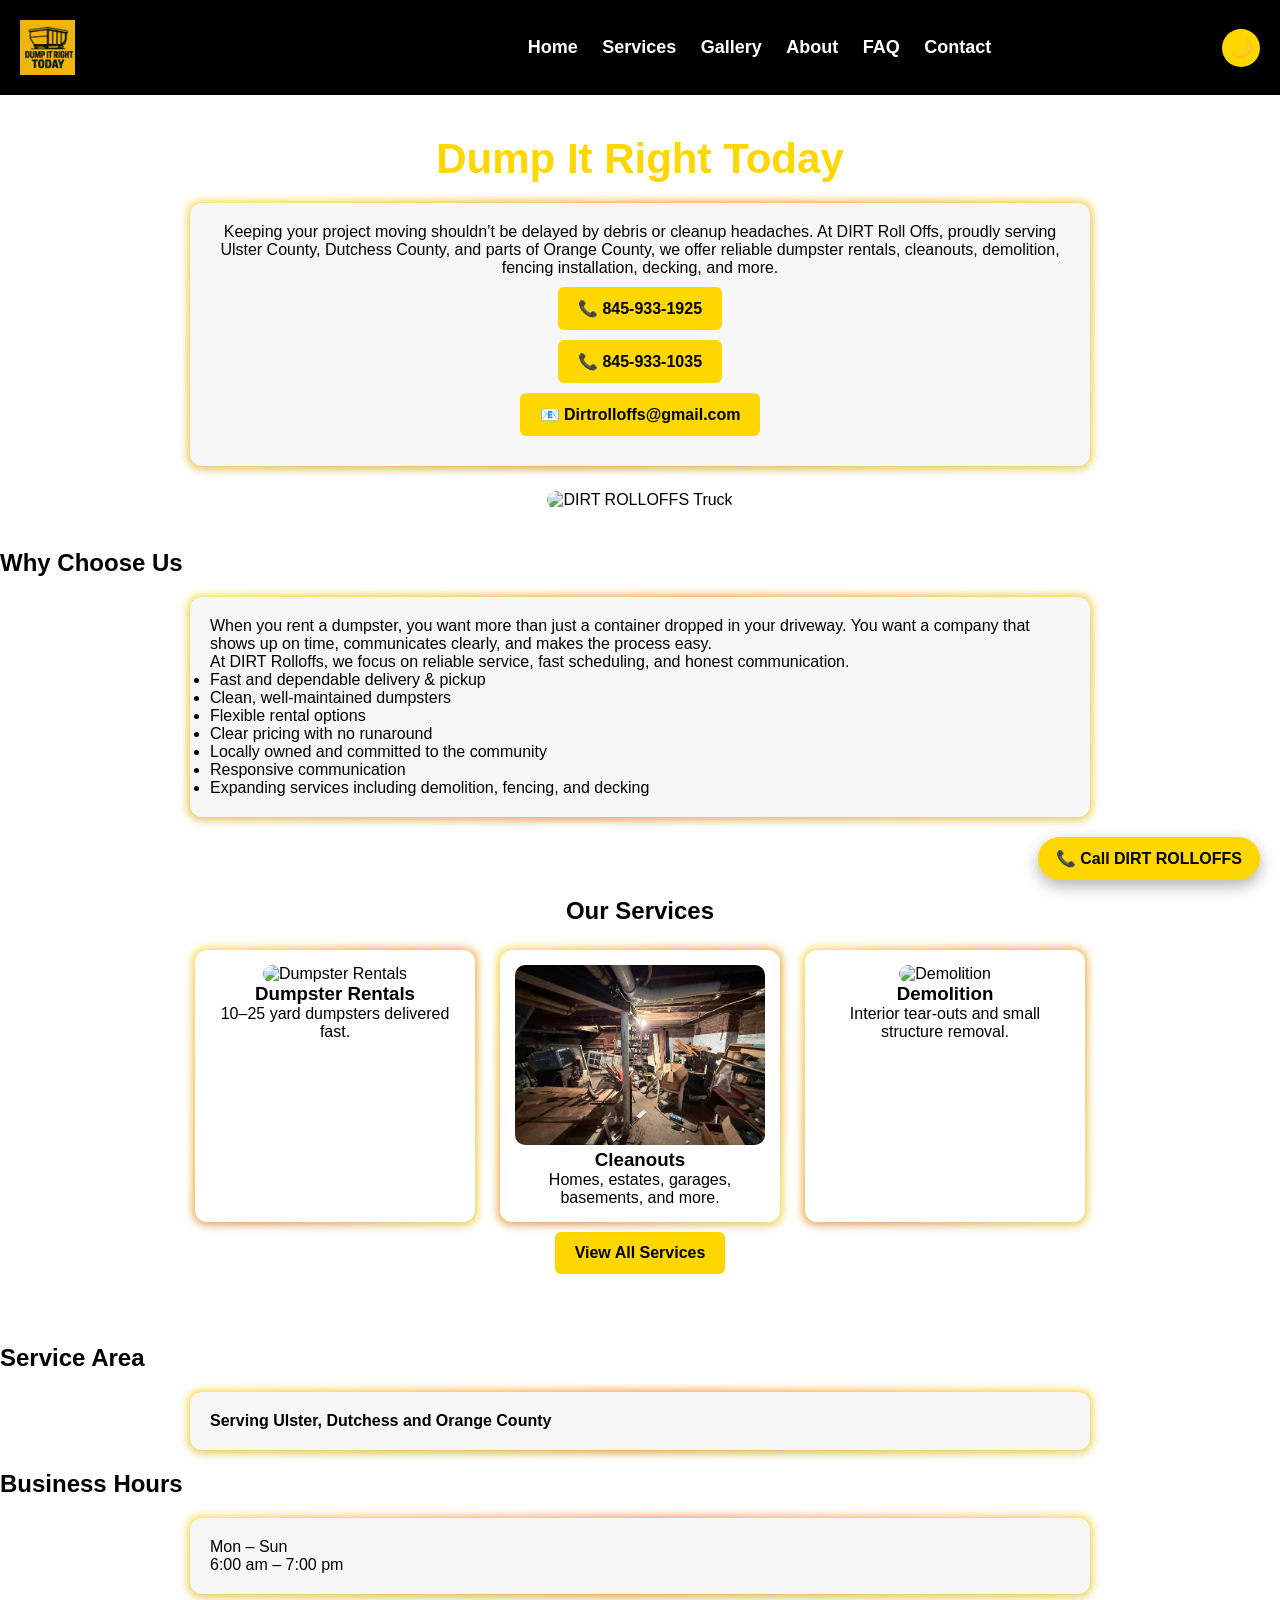
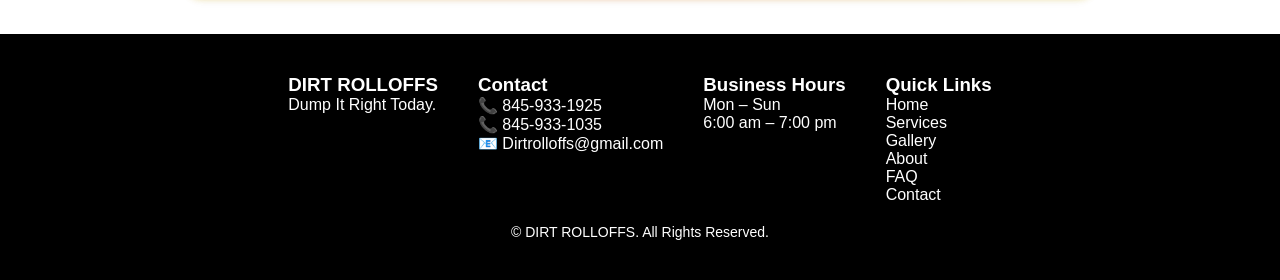
==== commit 6b0a539a: "Add files via upload" ====
--- a/index.html
+++ b/index.html
@@ -4,12 +4,15 @@
     <meta charset="UTF-8">
     <meta name="viewport" content="width=device-width, initial-scale=1.0">
     <title>DIRT ROLLOFFS – Dump It Right Today</title>
-   <link rel="stylesheet" href="styles.css?v=2">
 
+    <link rel="stylesheet" href="styles.css?v=4">
     <script defer src="script.js"></script>
 </head>
 
 <body>
+
+<!-- FLOATING CALL BUTTON -->
+<a href="tel:8459331925" class="floating-call">📞 Call DIRT ROLLOFFS</a>
 
 <!-- HEADER -->
 <header class="site-header">
@@ -26,111 +29,102 @@
         <a href="faq.html">FAQ</a>
         <a href="contact.html">Contact</a>
     </nav>
+
+    <button class="dark-toggle" id="darkToggle">🌙</button>
 </header>
 
 <!-- HERO -->
-<section class="hero">
-    <h1>Dump It Right Today</h1>
+<section class="hero reveal slide-up">
+    <h1 class="typewriter" data-text="Dump It Right Today"></h1>
 
-    <p>
-        Keeping your project moving shouldn’t be delayed by debris or cleanup headaches.
-        At DIRT Roll Offs, proudly serving Ulster County, Dutchess County, and parts of Orange County,
-        we offer reliable dumpster rentals, cleanouts, demolition, fencing installation, decking, and much more.
-        We are strong on building around your schedule and project needs.
-        Homeowners, contractors, and property owners or managers count on us for dependable service,
-        flexible scheduling, and on‑time pickups and drop‑offs.
-        When the mess starts adding up, we make the cleanup process simple and stress‑free.
-        Contact us today for reliable service and straightforward support from a local team you can trust.
-    </p>
+    <div class="hero-box glow-border">
+        <p>
+            Keeping your project moving shouldn’t be delayed by debris or cleanup headaches.
+            At DIRT Roll Offs, proudly serving Ulster County, Dutchess County, and parts of Orange County,
+            we offer reliable dumpster rentals, cleanouts, demolition, fencing installation, decking, and more.
+        </p>
 
-    <a href="tel:8459331925" class="call-btn">📞 845‑933‑1925</a>
-    <a href="tel:8459331035" class="call-btn">📞 845‑933‑1035</a>
-    <a href="mailto:Dirtrolloffs@gmail.com" class="call-btn">📧 Dirtrolloffs@gmail.com</a>
+        <a href="tel:8459331925" class="call-btn pulse">📞 845‑933‑1925</a>
+        <a href="tel:8459331035" class="call-btn pulse">📞 845‑933‑1035</a>
+        <a href="mailto:Dirtrolloffs@gmail.com" class="call-btn pulse">📧 Dirtrolloffs@gmail.com</a>
+    </div>
 
-    <img src="images/dumpster1.jpeg" class="hero-img" alt="DIRT ROLLOFFS Truck">
+    <img src="images/dumpster1.jpeg" class="hero-img reveal slide-up" alt="DIRT ROLLOFFS Truck">
 </section>
 
 <!-- WHY CHOOSE US -->
-<section class="why">
+<section class="why reveal slide-left">
     <h2>Why Choose Us</h2>
 
-    <p>
-        When you rent a dumpster, you want more than just a container dropped in your driveway.
-        You want a company that shows up on time, communicates clearly, and makes the process easy
-        from start to finish.
-    </p>
+    <div class="text-box glow-border">
+        <p>
+            When you rent a dumpster, you want more than just a container dropped in your driveway.
+            You want a company that shows up on time, communicates clearly, and makes the process easy.
+        </p>
 
-    <p>
-        At DIRT Rolloffs, we focus on reliable service, fast scheduling, and honest communication.
-        Whether you’re tackling a home cleanout, renovation, roofing project, demolition job,
-        or construction site cleanup, we help keep your project moving without delays or stress.
-    </p>
+        <p>
+            At DIRT Rolloffs, we focus on reliable service, fast scheduling, and honest communication.
+        </p>
 
-    <h3>Why customers choose us:</h3>
-
-    <ul>
-        <li>Fast and dependable delivery & pickup</li>
-        <li>Clean, well‑maintained dumpsters</li>
-        <li>Flexible rental options for homeowners & contractors</li>
-        <li>Clear pricing with no runaround</li>
-        <li>Locally owned and committed to the community</li>
-        <li>Responsive communication from booking to pickup</li>
-        <li>Expanding services including demolition, fencing, and decking</li>
-    </ul>
-
-    <p>
-        We understand that every project has deadlines, budgets, and unexpected challenges.
-        Our goal is to make waste removal the easiest part of the job.
-    </p>
+        <ul>
+            <li>Fast and dependable delivery & pickup</li>
+            <li>Clean, well‑maintained dumpsters</li>
+            <li>Flexible rental options</li>
+            <li>Clear pricing with no runaround</li>
+            <li>Locally owned and committed to the community</li>
+            <li>Responsive communication</li>
+            <li>Expanding services including demolition, fencing, and decking</li>
+        </ul>
+    </div>
 </section>
 
 <!-- SERVICES -->
-<section class="services">
+<section class="services reveal slide-right">
     <h2>Our Services</h2>
 
     <div class="service-grid">
-        <div class="service-card">
+        <div class="service-card pop glow-border">
             <img src="images/dumpster2.jpeg" alt="Dumpster Rentals">
             <h3>Dumpster Rentals</h3>
-            <p>10–25 yard dumpsters delivered fast for residential and commercial projects.</p>
+            <p>10–25 yard dumpsters delivered fast.</p>
         </div>
 
-        <div class="service-card">
+        <div class="service-card pop glow-border">
             <img src="images/cleanout-before.jpeg" alt="Cleanouts">
             <h3>Cleanouts</h3>
             <p>Homes, estates, garages, basements, and more.</p>
         </div>
 
-        <div class="service-card">
+        <div class="service-card pop glow-border">
             <img src="images/demo1.jpeg" alt="Demolition">
             <h3>Demolition</h3>
             <p>Interior tear-outs and small structure removal.</p>
         </div>
     </div>
 
-    <a href="services.html" class="call-btn">View All Services</a>
+    <a href="services.html" class="call-btn pulse">View All Services</a>
 </section>
 
 <!-- SERVICE AREA -->
-<section class="service-area">
+<section class="service-area reveal slide-up">
     <h2>Service Area</h2>
 
-    <p>Proudly serving Ulster, Dutchess, and Orange County.</p>
-
-    <div class="service-area-grid">
-        <!-- Towns removed as requested -->
+    <div class="text-box glow-border">
+        <p><strong>Serving Ulster, Dutchess and Orange County</strong></p>
     </div>
 </section>
 
 <!-- HOURS -->
-<section class="hours">
+<section class="hours reveal slide-up">
     <h2>Business Hours</h2>
-    <p>Mon – Sun</p>
-    <p>6:00 am – 7:00 pm</p>
+    <div class="text-box glow-border">
+        <p>Mon – Sun</p>
+        <p>6:00 am – 7:00 pm</p>
+    </div>
 </section>
 
 <!-- FOOTER -->
-<footer class="site-footer">
+<footer class="site-footer reveal slide-up">
     <div class="footer-grid">
 
         <div class="footer-card">
--- a/styles.css
+++ b/styles.css
@@ -9,6 +9,29 @@
   font-family: Arial, sans-serif;
   background: #ffffff;
   color: #000;
+  overflow-x: hidden;
+  transition: background 0.4s ease, color 0.4s ease;
+}
+
+/* DARK MODE */
+body.dark {
+  background: #050509;
+  color: #f5f5f5;
+}
+
+body.dark .site-header {
+  background: #000;
+}
+
+body.dark .hero-box,
+body.dark .text-box,
+body.dark .service-card {
+  background: #101018;
+  color: #f5f5f5;
+}
+
+body.dark .site-footer {
+  background: #000;
 }
 
 /* HEADER */
@@ -39,24 +62,113 @@
   font-weight: bold;
 }
 
+.header-right a:hover {
+  text-decoration: underline;
+}
+
+/* DARK MODE TOGGLE */
+.dark-toggle {
+  background: #ffd700;
+  border: none;
+  border-radius: 50%;
+  width: 38px;
+  height: 38px;
+  cursor: pointer;
+  font-size: 18px;
+}
+
 /* HERO */
 .hero {
   padding: 40px 20px;
   text-align: center;
 }
 
-.hero h1 {
+.hero-box {
+  background: #f7f7f7;
+  padding: 20px;
+  border-radius: 12px;
+  max-width: 900px;
+  margin: 0 auto;
+  box-shadow: 0 4px 12px rgba(0,0,0,0.1);
+}
+
+.hero-img {
+  width: 90%;
+  max-width: 900px;
+  margin-top: 25px;
+  border-radius: 10px;
+}
+
+/* TYPEWRITER */
+.typewriter {
   font-size: 42px;
   color: #ffd700;
-  margin-bottom: 15px;
-}
-
-.hero p {
+  margin-bottom: 20px;
+  white-space: nowrap;
+  overflow: hidden;
+  border-right: 3px solid #ffd700;
+}
+
+/* TEXT BOXES */
+.text-box {
+  background: #f7f7f7;
+  padding: 20px;
+  border-radius: 12px;
   max-width: 900px;
-  margin: 0 auto 20px;
-  line-height: 1.5;
-}
-
+  margin: 20px auto;
+  box-shadow: 0 4px 12px rgba(0,0,0,0.1);
+}
+
+/* GLOW BORDER */
+.glow-border {
+  position: relative;
+}
+
+.glow-border::before {
+  content: "";
+  position: absolute;
+  inset: -2px;
+  border-radius: inherit;
+  background: linear-gradient(120deg, #ffd700, #ff7b00, #ffd700);
+  z-index: -1;
+  opacity: 0.7;
+  filter: blur(4px);
+}
+
+/* SERVICES */
+.services {
+  padding: 60px 20px;
+  text-align: center;
+}
+
+.service-grid {
+  display: flex;
+  justify-content: center;
+  gap: 25px;
+  margin-top: 25px;
+  flex-wrap: wrap;
+}
+
+.service-card {
+  width: 280px;
+  background: white;
+  padding: 15px;
+  border-radius: 12px;
+  box-shadow: 0 4px 12px rgba(0,0,0,0.1);
+  transition: transform .3s ease, box-shadow .3s ease;
+}
+
+.service-card img {
+  width: 100%;
+  border-radius: 10px;
+}
+
+.service-card:hover {
+  transform: translateY(-8px) scale(1.02);
+  box-shadow: 0 8px 20px rgba(0,0,0,0.2);
+}
+
+/* BUTTONS */
 .call-btn {
   display: block;
   background: #ffd700;
@@ -67,66 +179,53 @@
   border-radius: 6px;
   font-weight: bold;
   text-decoration: none;
-}
-
-.hero-img {
-  width: 90%;
-  max-width: 900px;
-  margin-top: 25px;
-  border-radius: 10px;
-}
-
-/* WHY CHOOSE US */
-.why {
-  padding: 60px 20px;
-  text-align: center;
-}
-
-.why ul {
-  list-style: none;
-  margin-top: 15px;
-}
-
-.why li {
-  margin: 5px 0;
-}
-
-/* SERVICES */
-.services {
-  padding: 60px 20px;
-  text-align: center;
-}
-
-.service-grid {
-  display: flex;
-  justify-content: center;
-  gap: 25px;
-  margin-top: 25px;
-  flex-wrap: wrap;
-}
-
-.service-card {
-  width: 280px;
-  background: white;
-  padding: 15px;
-  border-radius: 10px;
-}
-
-.service-card img {
-  width: 100%;
-  border-radius: 10px;
-}
-
-/* SERVICE AREA */
-.service-area {
-  padding: 60px 20px;
-  text-align: center;
-}
-
-/* HOURS */
-.hours {
-  padding: 60px 20px;
-  text-align: center;
+  transition: transform 0.2s ease, box-shadow 0.2s ease;
+}
+
+.call-btn:hover {
+  transform: translateY(-3px);
+  box-shadow: 0 6px 14px rgba(0,0,0,0.2);
+}
+
+/* PULSE ANIMATION */
+.pulse {
+  animation: pulse 1.8s infinite;
+}
+
+@keyframes pulse {
+  0% { transform: scale(1); }
+  50% { transform: scale(1.04); }
+  100% { transform: scale(1); }
+}
+
+/* SCROLL ANIMATIONS */
+.reveal {
+  opacity: 0;
+  transform: translateY(40px);
+  transition: all 0.8s ease;
+}
+
+.reveal.active {
+  opacity: 1;
+  transform: translateY(0);
+}
+
+.slide-up {
+  transform: translateY(40px);
+}
+
+.slide-left {
+  transform: translateX(-40px);
+}
+
+.slide-right {
+  transform: translateX(40px);
+}
+
+.reveal.active.slide-left,
+.reveal.active.slide-right,
+.reveal.active.slide-up {
+  transform: translateX(0) translateY(0);
 }
 
 /* FOOTER */
@@ -159,3 +258,137 @@
   font-size: 14px;
 }
 
+/* FLOATING CALL BUTTON */
+.floating-call {
+  position: fixed;
+  right: 20px;
+  bottom: 20px;
+  background: #ffd700;
+  color: black;
+  padding: 12px 18px;
+  border-radius: 999px;
+  text-decoration: none;
+  font-weight: bold;
+  box-shadow: 0 6px 16px rgba(0,0,0,0.3);
+  z-index: 999;
+  animation: float 2.5s ease-in-out infinite;
+}
+
+@keyframes float {
+  0%, 100% { transform: translateY(0); }
+  50% { transform: translateY(-6px); }
+}
+/* CONTACT FORM */
+.contact-form {
+  max-width: 700px;
+  margin: 30px auto;
+  padding: 25px;
+  background: #f7f7f7;
+  border-radius: 12px;
+  box-shadow: 0 4px 12px rgba(0,0,0,0.1);
+}
+
+body.dark .contact-form {
+  background: #101018;
+}
+
+.form-group {
+  position: relative;
+  margin-bottom: 25px;
+}
+
+.form-group input,
+.form-group textarea {
+  width: 100%;
+  padding: 14px;
+  border: 2px solid #ccc;
+  border-radius: 8px;
+  background: white;
+  font-size: 16px;
+  transition: 0.3s ease;
+}
+
+body.dark .form-group input,
+body.dark .form-group textarea {
+  background: #0c0c12;
+  border-color: #333;
+  color: white;
+}
+
+.form-group textarea {
+  height: 120px;
+  resize: none;
+}
+
+/* FLOATING LABELS */
+.form-group label {
+  position: absolute;
+  top: 14px;
+  left: 14px;
+  color: #666;
+  transition: 0.3s ease;
+  pointer-events: none;
+}
+
+.form-group input:focus,
+.form-group textarea:focus {
+  border-color: #ffd700;
+  box-shadow: 0 0 10px rgba(255,215,0,0.4);
+}
+
+.form-group input:focus + label,
+.form-group input:not(:placeholder-shown) + label,
+.form-group textarea:focus + label,
+.form-group textarea:not(:placeholder-shown) + label {
+  top: -10px;
+  left: 10px;
+  font-size: 13px;
+  background: #f7f7f7;
+  padding: 0 6px;
+  color: #000;
+}
+
+body.dark .form-group input:focus + label,
+body.dark .form-group textarea:focus + label,
+body.dark .form-group input:not(:placeholder-shown) + label,
+body.dark .form-group textarea:not(:placeholder-shown) + label {
+  background: #101018;
+  color: #ffd700;
+}
+
+/* SUCCESS MESSAGE */
+.form-success {
+  display: none;
+  margin-top: 15px;
+  color: green;
+  font-weight: bold;
+  text-align: center;
+}
+.accordion-item {
+  margin-bottom: 15px;
+  border-radius: 12px;
+  overflow: hidden;
+}
+
+.accordion-header {
+  width: 100%;
+  background: #ffd700;
+  color: black;
+  padding: 15px;
+  font-size: 18px;
+  font-weight: bold;
+  border: none;
+  cursor: pointer;
+  text-align: left;
+}
+
+.accordion-body {
+  display: none;
+  padding: 15px;
+  background: #f7f7f7;
+}
+
+body.dark .accordion-body {
+  background: #101018;
+}
+
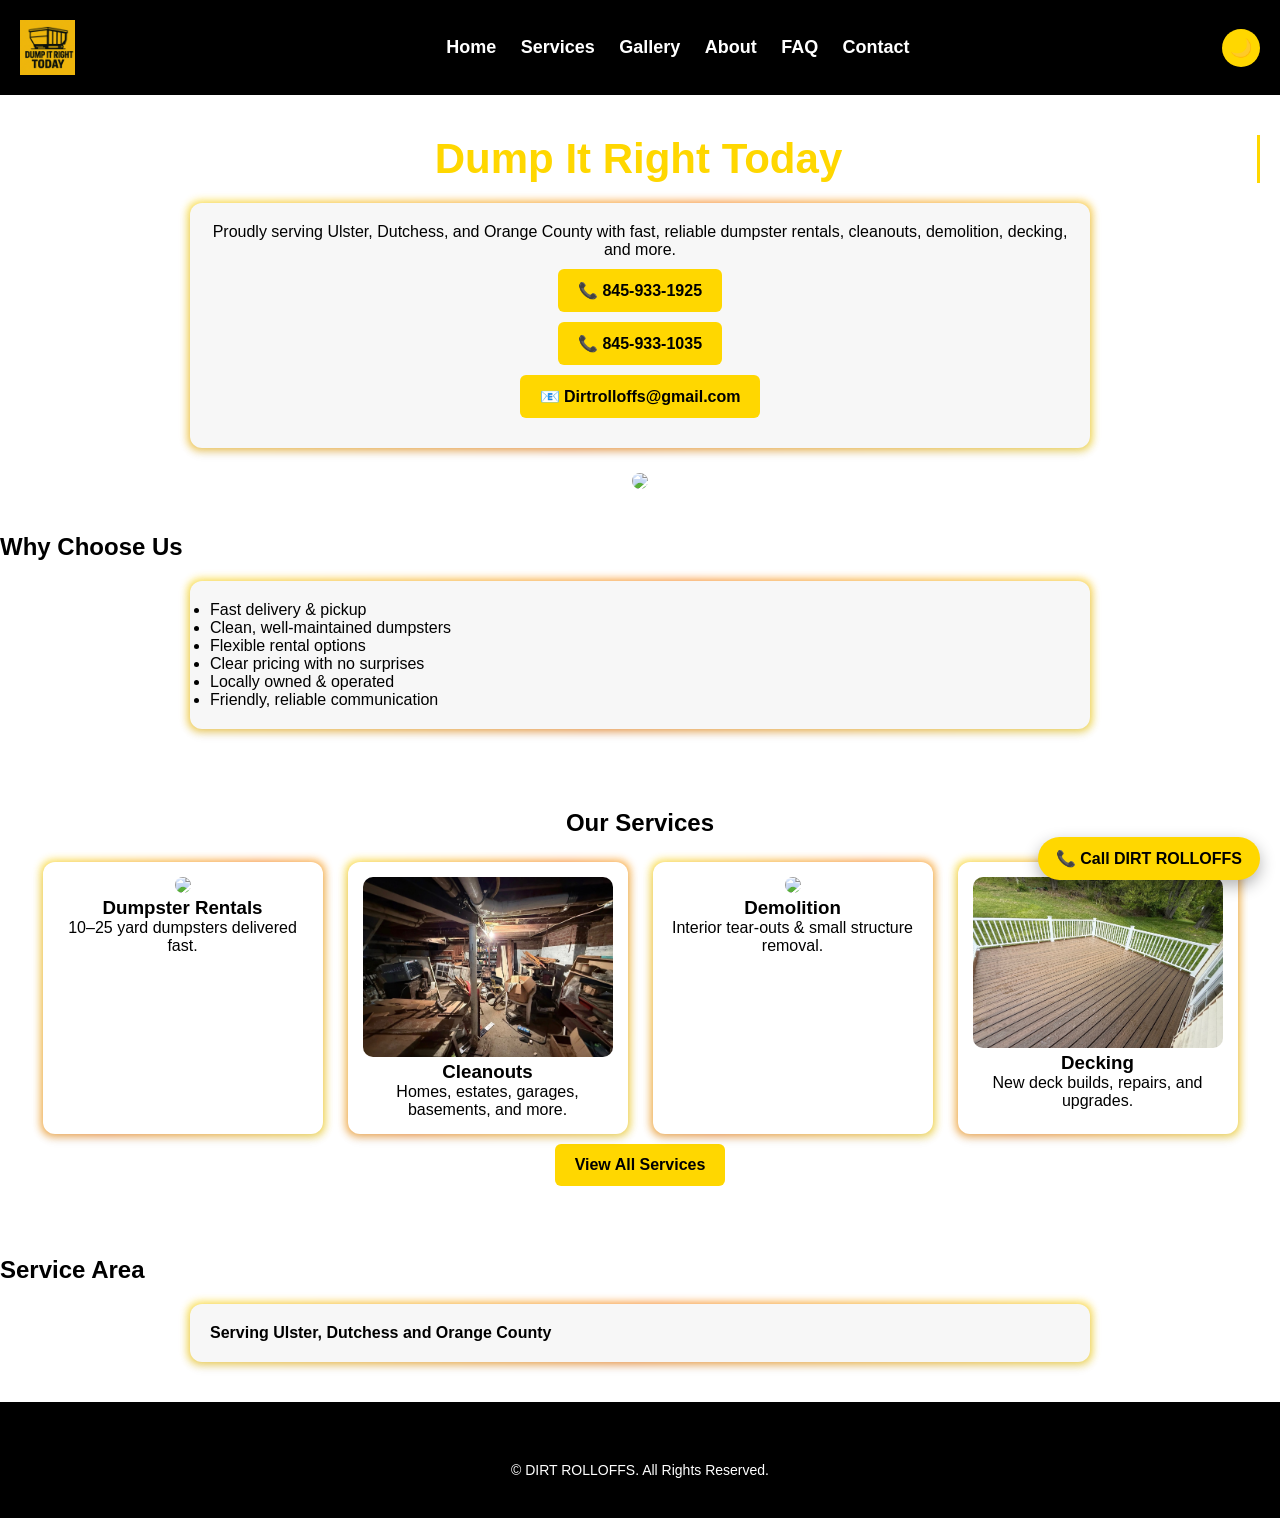
==== commit 54a7e334: "Add files via upload" ====
--- a/index.html
+++ b/index.html
@@ -4,20 +4,17 @@
     <meta charset="UTF-8">
     <meta name="viewport" content="width=device-width, initial-scale=1.0">
     <title>DIRT ROLLOFFS – Dump It Right Today</title>
-
-    <link rel="stylesheet" href="styles.css?v=4">
+    <link rel="stylesheet" href="styles.css?v=10">
     <script defer src="script.js"></script>
 </head>
 
 <body>
 
-<!-- FLOATING CALL BUTTON -->
 <a href="tel:8459331925" class="floating-call">📞 Call DIRT ROLLOFFS</a>
 
-<!-- HEADER -->
 <header class="site-header">
     <div class="header-left">
-        <img src="images/logo.PNG" class="nav-logo" alt="DIRT ROLLOFFS Logo">
+        <img src="images/logo.PNG" class="nav-logo">
         <h2>DIRT ROLLOFFS</h2>
     </div>
 
@@ -30,18 +27,17 @@
         <a href="contact.html">Contact</a>
     </nav>
 
+    <div class="hamburger" id="hamburger">☰</div>
     <button class="dark-toggle" id="darkToggle">🌙</button>
 </header>
 
-<!-- HERO -->
 <section class="hero reveal slide-up">
     <h1 class="typewriter" data-text="Dump It Right Today"></h1>
 
     <div class="hero-box glow-border">
         <p>
-            Keeping your project moving shouldn’t be delayed by debris or cleanup headaches.
-            At DIRT Roll Offs, proudly serving Ulster County, Dutchess County, and parts of Orange County,
-            we offer reliable dumpster rentals, cleanouts, demolition, fencing installation, decking, and more.
+            Proudly serving Ulster, Dutchess, and Orange County with fast, reliable dumpster rentals,
+            cleanouts, demolition, decking, and more.
         </p>
 
         <a href="tel:8459331925" class="call-btn pulse">📞 845‑933‑1925</a>
@@ -49,114 +45,66 @@
         <a href="mailto:Dirtrolloffs@gmail.com" class="call-btn pulse">📧 Dirtrolloffs@gmail.com</a>
     </div>
 
-    <img src="images/dumpster1.jpeg" class="hero-img reveal slide-up" alt="DIRT ROLLOFFS Truck">
+    <img src="images/dumpster1.jpeg" class="hero-img reveal slide-up">
 </section>
 
-<!-- WHY CHOOSE US -->
 <section class="why reveal slide-left">
     <h2>Why Choose Us</h2>
 
     <div class="text-box glow-border">
-        <p>
-            When you rent a dumpster, you want more than just a container dropped in your driveway.
-            You want a company that shows up on time, communicates clearly, and makes the process easy.
-        </p>
-
-        <p>
-            At DIRT Rolloffs, we focus on reliable service, fast scheduling, and honest communication.
-        </p>
-
         <ul>
-            <li>Fast and dependable delivery & pickup</li>
+            <li>Fast delivery & pickup</li>
             <li>Clean, well‑maintained dumpsters</li>
             <li>Flexible rental options</li>
-            <li>Clear pricing with no runaround</li>
-            <li>Locally owned and committed to the community</li>
-            <li>Responsive communication</li>
-            <li>Expanding services including demolition, fencing, and decking</li>
+            <li>Clear pricing with no surprises</li>
+            <li>Locally owned & operated</li>
+            <li>Friendly, reliable communication</li>
         </ul>
     </div>
 </section>
 
-<!-- SERVICES -->
 <section class="services reveal slide-right">
     <h2>Our Services</h2>
 
     <div class="service-grid">
-        <div class="service-card pop glow-border">
-            <img src="images/dumpster2.jpeg" alt="Dumpster Rentals">
+
+        <div class="service-card glow-border pop">
+            <img src="images/dumpster2.jpeg">
             <h3>Dumpster Rentals</h3>
             <p>10–25 yard dumpsters delivered fast.</p>
         </div>
 
-        <div class="service-card pop glow-border">
-            <img src="images/cleanout-before.jpeg" alt="Cleanouts">
+        <div class="service-card glow-border pop">
+            <img src="images/cleanout-before.jpeg">
             <h3>Cleanouts</h3>
             <p>Homes, estates, garages, basements, and more.</p>
         </div>
 
-        <div class="service-card pop glow-border">
-            <img src="images/demo1.jpeg" alt="Demolition">
+        <div class="service-card glow-border pop">
+            <img src="images/demo1.jpeg">
             <h3>Demolition</h3>
-            <p>Interior tear-outs and small structure removal.</p>
+            <p>Interior tear-outs & small structure removal.</p>
         </div>
+
+        <div class="service-card glow-border pop">
+            <img src="images/deck1.jpeg">
+            <h3>Decking</h3>
+            <p>New deck builds, repairs, and upgrades.</p>
+        </div>
+
     </div>
 
     <a href="services.html" class="call-btn pulse">View All Services</a>
 </section>
 
-<!-- SERVICE AREA -->
 <section class="service-area reveal slide-up">
     <h2>Service Area</h2>
-
     <div class="text-box glow-border">
         <p><strong>Serving Ulster, Dutchess and Orange County</strong></p>
     </div>
 </section>
 
-<!-- HOURS -->
-<section class="hours reveal slide-up">
-    <h2>Business Hours</h2>
-    <div class="text-box glow-border">
-        <p>Mon – Sun</p>
-        <p>6:00 am – 7:00 pm</p>
-    </div>
-</section>
-
-<!-- FOOTER -->
 <footer class="site-footer reveal slide-up">
-    <div class="footer-grid">
-
-        <div class="footer-card">
-            <h3>DIRT ROLLOFFS</h3>
-            <p>Dump It Right Today.</p>
-        </div>
-
-        <div class="footer-card">
-            <h3>Contact</h3>
-            <p>📞 845‑933‑1925</p>
-            <p>📞 845‑933‑1035</p>
-            <p>📧 Dirtrolloffs@gmail.com</p>
-        </div>
-
-        <div class="footer-card">
-            <h3>Business Hours</h3>
-            <p>Mon – Sun</p>
-            <p>6:00 am – 7:00 pm</p>
-        </div>
-
-        <div class="footer-card">
-            <h3>Quick Links</h3>
-            <a href="index.html">Home</a><br>
-            <a href="services.html">Services</a><br>
-            <a href="gallery.html">Gallery</a><br>
-            <a href="about.html">About</a><br>
-            <a href="faq.html">FAQ</a><br>
-            <a href="contact.html">Contact</a>
-        </div>
-
-    </div>
-
     <p class="footer-bottom">© DIRT ROLLOFFS. All Rights Reserved.</p>
 </footer>
 
--- a/styles.css
+++ b/styles.css
@@ -391,4 +391,55 @@
 body.dark .accordion-body {
   background: #101018;
 }
-
+.gallery-title {
+  text-align: center;
+  margin: 40px 0 10px;
+  font-size: 28px;
+  font-weight: bold;
+}
+
+.gallery-grid {
+  display: grid;
+  grid-template-columns: repeat(auto-fit, minmax(260px, 1fr));
+  gap: 20px;
+  padding: 20px;
+}
+
+.gallery-img {
+  width: 100%;
+  border-radius: 12px;
+  cursor: pointer;
+  transition: transform .3s ease, box-shadow .3s ease;
+}
+
+.gallery-img:hover {
+  transform: scale(1.03);
+  box-shadow: 0 8px 20px rgba(0,0,0,0.3);
+}
+
+/* LIGHTBOX */
+.lightbox {
+  display: none;
+  position: fixed;
+  inset: 0;
+  background: rgba(0,0,0,0.9);
+  justify-content: center;
+  align-items: center;
+  z-index: 9999;
+}
+
+.lightbox img {
+  max-width: 90%;
+  max-height: 90%;
+  border-radius: 12px;
+}
+
+.close-lightbox {
+  position: absolute;
+  top: 20px;
+  right: 40px;
+  font-size: 50px;
+  color: white;
+  cursor: pointer;
+}
+
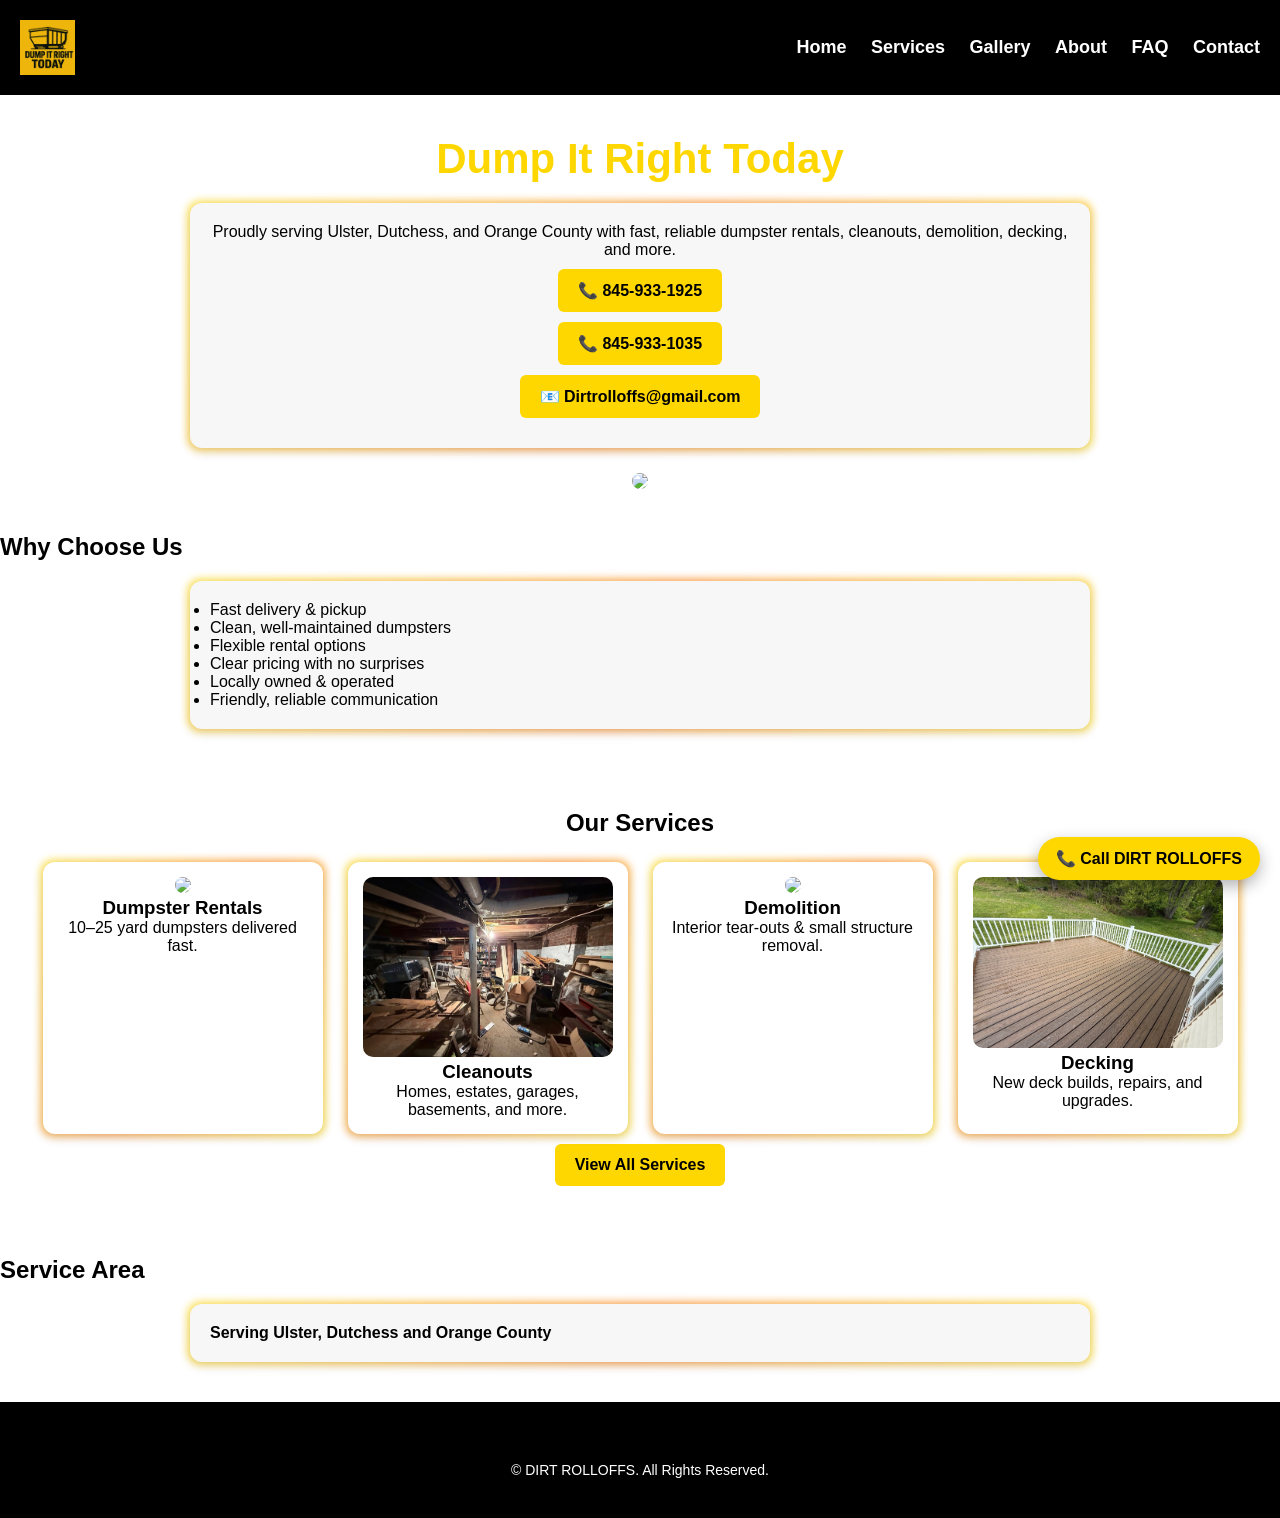
==== commit 1b832c31: "Add files via upload" ====
--- a/index.html
+++ b/index.html
@@ -4,21 +4,24 @@
     <meta charset="UTF-8">
     <meta name="viewport" content="width=device-width, initial-scale=1.0">
     <title>DIRT ROLLOFFS – Dump It Right Today</title>
-    <link rel="stylesheet" href="styles.css?v=10">
+    <link rel="stylesheet" href="styles.css?v=11">
     <script defer src="script.js"></script>
 </head>
 
 <body>
 
+<!-- Floating Call Button -->
 <a href="tel:8459331925" class="floating-call">📞 Call DIRT ROLLOFFS</a>
 
+<!-- HEADER -->
 <header class="site-header">
     <div class="header-left">
         <img src="images/logo.PNG" class="nav-logo">
         <h2>DIRT ROLLOFFS</h2>
     </div>
 
-    <nav class="header-right">
+    <!-- Desktop Navigation -->
+    <nav class="header-right desktop-nav">
         <a href="index.html">Home</a>
         <a href="services.html">Services</a>
         <a href="gallery.html">Gallery</a>
@@ -27,10 +30,34 @@
         <a href="contact.html">Contact</a>
     </nav>
 
-    <div class="hamburger" id="hamburger">☰</div>
-    <button class="dark-toggle" id="darkToggle">🌙</button>
+    <!-- Hamburger Icon (Mobile) -->
+    <div class="hamburger" onclick="toggleMenu()">
+        <div></div>
+        <div></div>
+        <div></div>
+    </div>
 </header>
 
+<!-- MOBILE MENU -->
+<nav id="mobileMenu" class="mobile-menu">
+    <a href="index.html">Home</a>
+    <a href="services.html">Services</a>
+    <a href="gallery.html">Gallery</a>
+    <a href="about.html">About</a>
+    <a href="faq.html">FAQ</a>
+    <a href="contact.html">Contact</a>
+
+    <!-- Dark Mode Toggle (Mobile Only) -->
+    <div class="mobile-dark-toggle">
+        <input type="checkbox" id="darkToggle" class="dark-toggle-checkbox">
+        <label for="darkToggle" class="dark-toggle-label">
+            <span class="dark-toggle-ball"></span>
+        </label>
+        <span class="dark-toggle-text">Dark Mode</span>
+    </div>
+</nav>
+
+<!-- HERO SECTION -->
 <section class="hero reveal slide-up">
     <h1 class="typewriter" data-text="Dump It Right Today"></h1>
 
@@ -48,6 +75,7 @@
     <img src="images/dumpster1.jpeg" class="hero-img reveal slide-up">
 </section>
 
+<!-- WHY CHOOSE US -->
 <section class="why reveal slide-left">
     <h2>Why Choose Us</h2>
 
@@ -63,6 +91,7 @@
     </div>
 </section>
 
+<!-- SERVICES -->
 <section class="services reveal slide-right">
     <h2>Our Services</h2>
 
@@ -97,6 +126,7 @@
     <a href="services.html" class="call-btn pulse">View All Services</a>
 </section>
 
+<!-- SERVICE AREA -->
 <section class="service-area reveal slide-up">
     <h2>Service Area</h2>
     <div class="text-box glow-border">
@@ -104,6 +134,7 @@
     </div>
 </section>
 
+<!-- FOOTER -->
 <footer class="site-footer reveal slide-up">
     <p class="footer-bottom">© DIRT ROLLOFFS. All Rights Reserved.</p>
 </footer>
--- a/styles.css
+++ b/styles.css
@@ -442,4 +442,136 @@
   color: white;
   cursor: pointer;
 }
-
+/* Hamburger icon */
+.hamburger {
+    display: none;
+    flex-direction: column;
+    gap: 6px;
+    cursor: pointer;
+    width: 30px;
+    margin-right: 15px;
+    z-index: 1000;
+}
+
+.hamburger div {
+    width: 100%;
+    height: 4px;
+    background: #333;
+    border-radius: 3px;
+}
+
+/* Mobile menu container */
+.mobile-menu {
+    display: none;
+    flex-direction: column;
+    background: #fff;
+    position: absolute;
+    top: 70px;
+    right: 15px;
+    width: 220px;
+    padding: 15px;
+    border-radius: 8px;
+    box-shadow: 0 4px 10px rgba(0,0,0,0.15);
+    z-index: 999;
+}
+
+.mobile-menu a {
+    padding: 10px 0;
+    color: #333;
+    text-decoration: none;
+    font-size: 16px;
+}
+
+.mobile-menu a:hover {
+    color: #f1c40f;
+}
+
+/* Mobile Dark Mode Toggle */
+.mobile-dark-toggle {
+    margin-top: 15px;
+    display: flex;
+    align-items: center;
+    gap: 10px;
+}
+
+/* Toggle Switch */
+.dark-toggle-checkbox {
+    display: none;
+}
+
+.dark-toggle-label {
+    width: 50px;
+    height: 26px;
+    background: #ccc;
+    border-radius: 50px;
+    position: relative;
+    cursor: pointer;
+    transition: background 0.3s ease;
+}
+
+.dark-toggle-ball {
+    width: 22px;
+    height: 22px;
+    background: white;
+    border-radius: 50%;
+    position: absolute;
+    top: 2px;
+    left: 2px;
+    transition: transform 0.3s ease;
+}
+
+.dark-toggle-checkbox:checked + .dark-toggle-label {
+    background: #222;
+}
+
+.dark-toggle-checkbox:checked + .dark-toggle-label .dark-toggle-ball {
+    transform: translateX(24px);
+}
+
+.dark-toggle-text {
+    font-size: 14px;
+    color: #333;
+}
+
+/* Hide desktop nav on mobile */
+@media (max-width: 768px) {
+    .desktop-nav {
+        display: none;
+    }
+
+    .hamburger {
+        display: flex;
+    }
+}
+.faq-question {
+    width: 100%;
+    background: none;
+    border: none;
+    text-align: left;
+    font-size: 18px;
+    padding: 15px;
+    cursor: pointer;
+    color: inherit;
+}
+
+.faq-answer {
+    display: none;
+    padding: 0 15px 15px;
+}
+
+.faq-item.active .faq-answer {
+    display: block;
+}
+.gallery-grid {
+    display: grid;
+    grid-template-columns: repeat(auto-fit, minmax(220px, 1fr));
+    gap: 20px;
+}
+
+.gallery-grid img {
+    width: 100%;
+    height: 180px;
+    object-fit: cover;
+    border-radius: 8px;
+}
+
